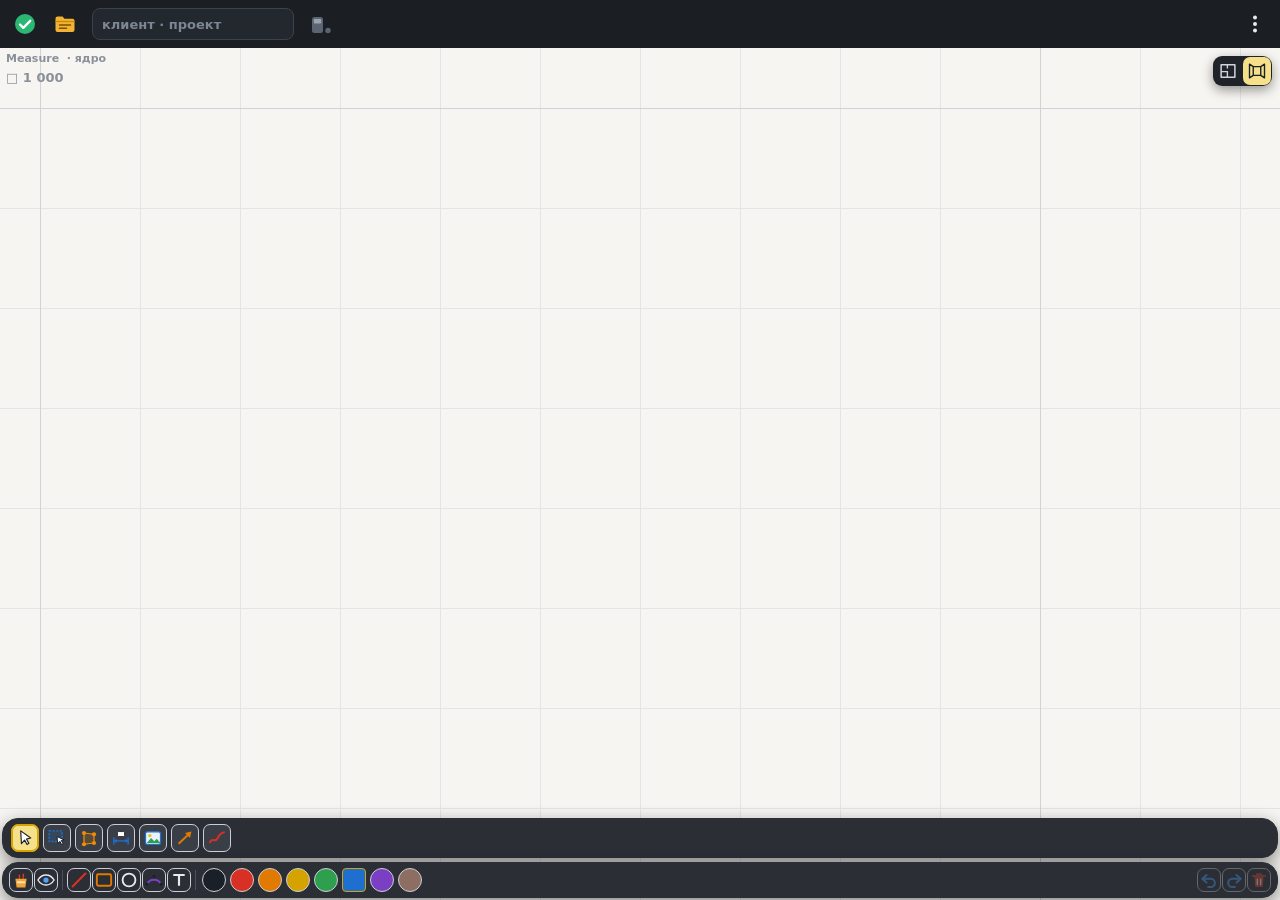
==== web/core/index.html @ 13187ffc "Measure 82.26 (AKX-2026-0015 Б6): холст — заметка, помещения скетчем (R примагничивания, имя/H касан" ====
<!doctype html>
<html lang="ru">
<head>
<meta charset="utf-8">
<meta name="viewport" content="width=device-width,initial-scale=1,maximum-scale=1,user-scalable=no,viewport-fit=cover">
<title>Measure — ядро холста (AKX-2026-0015)</title>
<link rel="stylesheet" href="core.css">
</head>
<body class="m-wall">
<!-- [BLOCK C-HTML] шапка #top; переключатель план ⇄ стены #mdT и ⤢; внизу две строки быстрого доступа (#ch, #zpSlots) — состав правится
     перетаскиванием: из футляра в строку — добавить, по строке — порядок, на 🗑 — убрать из строки (в футляре остаётся). Футляр #tb — 82.18. -->
<svg width="0" height="0" style="position:absolute" aria-hidden="true"><symbol id="h-check" viewBox="0 0 24 24"><circle cx="12" cy="12" r="10" fill="currentColor"></circle><path d="M7 12.5l3.3 3.3L17.2 8.8" fill="none" stroke="#fff" stroke-width="2.4" stroke-linecap="round" stroke-linejoin="round"></path></symbol><symbol id="h-menu" viewBox="0 0 24 24"><path d="M2.5 6.5a2 2 0 012-2h5l2 2.2h8a2 2 0 012 2V18a2 2 0 01-2 2h-15a2 2 0 01-2-2z" fill="#F2B233"></path><path d="M2.5 9.5h19" stroke="#C98A00" stroke-width="1.3"></path><path d="M6.5 13h11M6.5 16.3h7" stroke="#7A5200" stroke-width="1.6" stroke-linecap="round"></path></symbol><symbol id="h-undo" viewBox="0 0 24 24"><path d="M9 6L4 10.5 9 15" fill="none" stroke="#4DA3FF" stroke-width="2.4" stroke-linecap="round" stroke-linejoin="round"></path><path d="M4.5 10.5H14a5 5 0 010 10h-3" fill="none" stroke="#4DA3FF" stroke-width="2.4" stroke-linecap="round"></path></symbol><symbol id="h-redo" viewBox="0 0 24 24"><g transform="matrix(-1 0 0 1 24 0)"><path d="M9 6L4 10.5 9 15" fill="none" stroke="#4DA3FF" stroke-width="2.4" stroke-linecap="round" stroke-linejoin="round"></path><path d="M4.5 10.5H14a5 5 0 010 10h-3" fill="none" stroke="#4DA3FF" stroke-width="2.4" stroke-linecap="round"></path></g></symbol><symbol id="h-trash" viewBox="0 0 24 24"><path d="M4.5 7h15" stroke="#E0442B" stroke-width="2.2" stroke-linecap="round"></path><path d="M9.5 7V4.8h5V7" fill="none" stroke="#E0442B" stroke-width="2"></path><path d="M6.5 7.5l1 13h9l1-13z" fill="#E0442B"></path><path d="M10 11v6.5M14 11v6.5" stroke="#fff" stroke-width="1.6" stroke-linecap="round"></path></symbol><symbol id="h-laser-off" viewBox="0 0 24 24"><rect x="3" y="5" width="11" height="16" rx="2.5" fill="#5B6472"></rect><rect x="4.8" y="7" width="7.4" height="4.6" rx=".8" fill="#9AA3AD"></rect><circle cx="19" cy="18.5" r="3.4" fill="#5B6472" stroke="#1B1E23" stroke-width="1.4"></circle></symbol><symbol id="h-more" viewBox="0 0 24 24"><circle cx="12" cy="5.5" r="2" fill="#E8EBEF"></circle><circle cx="12" cy="12" r="2" fill="#E8EBEF"></circle><circle cx="12" cy="18.5" r="2" fill="#E8EBEF"></circle></symbol><symbol id="t-eye" viewBox="0 0 32 32"><path d="M3 16s5-8 13-8 13 8 13 8-5 8-13 8S3 16 3 16z" fill="none" stroke="#E8EBEF" stroke-width="2.2"></path><circle cx="16" cy="16" r="4.2" fill="#4DA3FF"></circle></symbol><symbol id="t-cup" viewBox="0 0 32 32"><path d="M12 15V6l3 1.5V15M18 15V5l3.5 1-1 9" fill="#E0442B" stroke="#1A2027" stroke-width=".8"></path><path d="M7 14h18l-2 14H9z" fill="#F2A33A"></path><rect x="9.5" y="18" width="13" height="3" rx="1" fill="#FFE2B3"></rect></symbol><symbol id="t-rooms" viewBox="0 0 32 32"><rect x="2.5" y="4.5" width="27" height="23" rx="2" fill="#fff"></rect><rect x="5" y="7" width="12" height="18" fill="#9CC8F5"></rect><rect x="19" y="7" width="8" height="10" fill="#9EDDB7"></rect><rect x="19" y="19" width="8" height="6" fill="#F4D58A"></rect><path d="M4 6h24v20H4zM17.8 6v8.5M17.8 18v8M18 18h9" fill="none" stroke="#5B6470" stroke-width="2.2"></path><circle cx="11" cy="16" r="3.6" fill="#1F6FD1" stroke="#fff" stroke-width="1.4"></circle><path d="M9.4 16l1.2 1.2 2.2-2.4" fill="none" stroke="#fff" stroke-width="1.4" stroke-linecap="round" stroke-linejoin="round"></path></symbol><symbol id="t-wallseg" viewBox="0 0 32 32"><path d="M1 10l6 -6h24l-6 6z" fill="#E39470" stroke="#fff" stroke-width="1.1" stroke-linejoin="round"></path><path d="M25 10l6 -6v20l-6 6z" fill="#94452A" stroke="#fff" stroke-width="1.1" stroke-linejoin="round"></path><rect x="1" y="10" width="24" height="20" fill="#C8643B" stroke="#fff" stroke-width="1.1"></rect><path d="M1 14.2h24 M1 18.4h24 M1 22.6h24 M1 26.8h24 M8.0 10.0V14.2 M15.0 10.0V14.2 M22.0 10.0V14.2 M4.5 14.2V18.4 M11.5 14.2V18.4 M18.5 14.2V18.4 M8.0 18.4V22.6 M15.0 18.4V22.6 M22.0 18.4V22.6 M4.5 22.6V26.8 M11.5 22.6V26.8 M18.5 22.6V26.8 M8.0 26.8V30.0 M15.0 26.8V30.0 M22.0 26.8V30.0" stroke="#F6E7D8" stroke-width="0.9"></path></symbol><symbol id="t-image" viewBox="0 0 32 32"><rect x="4" y="6" width="24" height="20" rx="3" fill="#E9F3FF" stroke="#1F6FD1" stroke-width="2"></rect><circle cx="11" cy="12" r="2.6" fill="#F2C200"></circle><path d="M6 24l7-8 5 5 4-4 6 7z" fill="#2E9E4F"></path></symbol><symbol id="t-export" viewBox="0 0 32 32"><path d="M7 3h12l6 6v20H7z" fill="#E8EBEF" stroke="#8B93A1" stroke-width="1.6" stroke-linejoin="round"></path><path d="M19 3v6h6" fill="none" stroke="#8B93A1" stroke-width="1.6" stroke-linejoin="round"></path><path d="M16 25V13" stroke="#2E9E4F" stroke-width="3" stroke-linecap="round"></path><path d="M10.5 18L16 12.5l5.5 5.5" fill="none" stroke="#2E9E4F" stroke-width="3" stroke-linecap="round" stroke-linejoin="round"></path></symbol><symbol id="t-import" viewBox="0 0 32 32"><path d="M7 3h12l6 6v20H7z" fill="#E8EBEF" stroke="#8B93A1" stroke-width="1.6" stroke-linejoin="round"></path><path d="M19 3v6h6" fill="none" stroke="#8B93A1" stroke-width="1.6" stroke-linejoin="round"></path><path d="M16 12v12" stroke="#1F6FD1" stroke-width="3" stroke-linecap="round"></path><path d="M10.5 19L16 24.5l5.5-5.5" fill="none" stroke="#1F6FD1" stroke-width="3" stroke-linecap="round" stroke-linejoin="round"></path></symbol><symbol id="t-note" viewBox="0 0 32 32"><path d="M5 4h22v17l-7 7H5z" fill="#F6E08A" stroke="#C99A00" stroke-width="1.6" stroke-linejoin="round"></path><path d="M20 28v-7h7" fill="#E8C24A" stroke="#C99A00" stroke-width="1.6" stroke-linejoin="round"></path><path d="M9 10h14M9 14.5h14M9 19h8" stroke="#1A2027" stroke-width="2" stroke-linecap="round"></path></symbol><symbol id="t-room" viewBox="0 0 32 32"><path d="M4 6h18v20H4z" fill="#E8EBEF" stroke="#1F9EA8" stroke-width="2.4" stroke-linejoin="round"></path><path d="M4 16h8v10M12 6v5" fill="none" stroke="#1F9EA8" stroke-width="2.2"></path><circle cx="24" cy="23" r="6.5" fill="#2E9E4F"></circle><path d="M24 19.5v7M20.5 23h7" stroke="#fff" stroke-width="2.4" stroke-linecap="round"></path></symbol></svg>
<div id="top">
  <button id="bDone" class="ok" title="Сохранить проект"><svg viewBox="0 0 24 24" aria-hidden="true"><use href="#h-check"/></svg></button>
  <button id="bSes" title="Проекты"><svg viewBox="0 0 24 24" aria-hidden="true"><use href="#h-menu"/></svg></button>
  <input id="labPrjT" placeholder="клиент · проект" autocomplete="off" title="Проект: имя">
  <button id="bBtH" title="Лазерная рулетка: подключить"><svg viewBox="0 0 24 24" aria-hidden="true"><use href="#h-laser-off"/></svg></button>
  <span class="sp"></span>
  <button id="bMore" title="Ещё"><svg viewBox="0 0 24 24" aria-hidden="true"><use href="#h-more"/></svg></button>
</div>
<div id="zMenu"><button id="bUpdChk">⟳ Проверить обновления</button><button id="bStripRs">Строки инструментов — по умолчанию</button></div>
<canvas id="cCv"></canvas>
<div id="mdT"><button data-md="plan" title="План: стены сверху"><svg viewBox="0 0 32 32"><path d="M5 6h22v20H5z" fill="none" stroke="currentColor" stroke-width="2.4" stroke-linejoin="round"/><path d="M5 17h10v9M15 6v6" fill="none" stroke="currentColor" stroke-width="2.2"/></svg></button><button data-md="wall" title="Стены в плоскости"><svg viewBox="0 0 32 32"><path d="M4 27l6-4V9L4 5zM10 9h12v14H10zM22 9l6-4v22l-6-4" fill="none" stroke="currentColor" stroke-width="2.2" stroke-linejoin="round"/></svg></button></div>
<div id="tb"><div class="hd"><button id="tbX" title="Закрыть">✕</button><b>Футляр</b><span class="mu" style="font-size:12px">касание — взять · тянуть в строку — добавить</span></div><div class="gg7"><h4>Правка</h4><div class="g"><div class="tl" data-k="sel" style="--c:#1f6fd1" title="выбор"><svg width="28" height="28" viewBox="0 0 28 28" aria-hidden="true"><path d="M8 4l14 10-6 1.5 3.5 6-2.6 1.5-3.5-6L9 22z" fill="#fff" stroke="#1a2027" stroke-width="1.6" stroke-linejoin="round"></path></svg><span>выбор</span></div><div class="tl" data-k="rsel" style="--c:#1f6fd1" title="рамка выделения"><svg width="28" height="28" viewBox="0 0 28 28" aria-hidden="true"><rect x="3" y="4" width="18" height="15" fill="#1f6fd1" fill-opacity=".14" stroke="#1f6fd1" stroke-width="2" stroke-dasharray="3 2"></rect><path d="M14 12l10 4.5-4 1 2.5 4.5-2 1.2-2.5-4.5-3 3z" fill="#fff" stroke="#1a2027" stroke-width="1.4" stroke-linejoin="round"></path></svg><span>рамка выделения</span></div><div class="tl" data-k="pts" style="--c:#F28C00" title="4 угла — точки стен: вкл / выкл"><svg width="28" height="28" viewBox="0 0 28 28" aria-hidden="true"><g transform="scale(.875)"><path d="M8 8l16 2v14l-16 2z" fill="rgba(242,140,0,.16)" stroke="#F28C00" stroke-width="2" stroke-linejoin="round"></path><circle cx="8" cy="8" r="3.3" fill="#F28C00"></circle><circle cx="24" cy="10" r="3.3" fill="#F28C00"></circle><circle cx="24" cy="24" r="3.3" fill="#F28C00"></circle><circle cx="8" cy="26" r="3.3" fill="#F28C00"></circle></g></svg><span>4 угла — точки стен: вкл / выкл</span></div></div><h4>Рисование и пометки</h4><div class="g"><div class="tl" data-k="pen" style="--c:#d93025" title="перо"><svg width="28" height="28" viewBox="0 0 28 28" aria-hidden="true"><path d="M4 20c4-8 7 2 11-6s5-6 9-8" fill="none" stroke="#d93025" stroke-width="2.6" stroke-linecap="round"></path></svg><span>перо</span></div><div class="tl" data-k="ln" style="--c:#d93025" title="линия"><svg width="28" height="28" viewBox="0 0 28 28" aria-hidden="true"><path d="M5 23L23 5" stroke="#d93025" stroke-width="3" stroke-linecap="round"></path></svg><span>линия</span></div><div class="tl" data-k="arr" style="--c:#e07a00" title="стрелка"><svg width="28" height="28" viewBox="0 0 28 28" aria-hidden="true"><path d="M5 22L21 7" stroke="#e07a00" stroke-width="2.6"></path><path d="M23 5l-9 2 7 7z" fill="#e07a00"></path></svg><span>стрелка</span></div><div class="tl" data-k="pl" style="--c:#1a2027" title="ломаная"><svg class="lt" width="28" height="28" viewBox="0 0 28 28" aria-hidden="true"><path d="M4 22l6-12 7 8 7-13" fill="none" stroke="#e8eaed" stroke-width="2.4" stroke-linejoin="round"></path></svg><span>ломаная</span></div><div class="tl" data-k="dim" style="--c:#1f6fd1" title="размер"><svg width="28" height="28" viewBox="0 0 28 28" aria-hidden="true"><path d="M4 18h20M4 13v10M24 13v10" stroke="#1f6fd1" stroke-width="2"></path><path d="M4 18l4-3v6zM24 18l-4-3v6z" fill="#1f6fd1"></path><rect x="9" y="5" width="10" height="7" rx="1.5" fill="#fff" stroke="#1a2027" stroke-width="1.2"></rect></svg><span>размер</span></div><div class="tl" data-k="rect" style="--c:#e07a00" title="прямоугольник"><svg width="28" height="28" viewBox="0 0 28 28" aria-hidden="true"><rect x="4" y="6" width="20" height="16" rx="2" fill="none" stroke="#e07a00" stroke-width="2.6"></rect></svg><span>прямоугольник</span></div><div class="tl" data-k="circ" style="--c:#1a2027" title="круг"><svg class="lt" width="28" height="28" viewBox="0 0 28 28" aria-hidden="true"><circle cx="14" cy="14" r="9" fill="none" stroke="#e8eaed" stroke-width="2.6"></circle></svg><span>круг</span></div><div class="tl" data-k="arc" style="--c:#7b3fc4" title="дуга"><svg width="28" height="28" viewBox="0 0 28 28" aria-hidden="true"><path d="M4 20a11 11 0 0 1 20 0" fill="none" stroke="#7b3fc4" stroke-width="2.6"></path><circle cx="4" cy="20" r="2" fill="#1a2027"></circle><circle cx="14" cy="9" r="2" fill="#1a2027"></circle><circle cx="24" cy="20" r="2" fill="#1a2027"></circle></svg><span>дуга</span></div><div class="tl" data-k="er" style="--c:#6b7785" title="ластик"><svg width="28" height="28" viewBox="0 0 28 28" aria-hidden="true"><path d="M5 18l9-10 9 8-7 7H9z" fill="#fff" stroke="#1a2027" stroke-width="1.6"></path><path d="M9 14l7 7" stroke="#6b7785" stroke-width="3"></path></svg><span>ластик</span></div><div class="tl" data-k="txt" style="--c:#1a2027" title="текст"><svg class="lt" width="28" height="28" viewBox="0 0 28 28" aria-hidden="true"><path d="M6 7h16M14 7v15" stroke="#e8eaed" stroke-width="3"></path></svg><span>текст</span></div><div class="tl" data-k="pin" style="--c:#e07a00" title="пин №"><svg width="28" height="28" viewBox="0 0 28 28" aria-hidden="true"><circle cx="14" cy="13" r="8" fill="#e07a00"></circle><text x="14" y="17" font-size="11" text-anchor="middle" fill="#fff" font-weight="700">1</text></svg><span>пин №</span></div><div class="tl" data-k="vyn" style="--c:#c2410c" title="выноска"><svg width="28" height="28" viewBox="0 0 28 28" aria-hidden="true"><path d="M5 22L13 12" stroke="#1a2027" stroke-width="1.8"></path><circle cx="5" cy="22" r="2.6" fill="#c2410c"></circle><rect x="11" y="4" width="14" height="9" rx="2" fill="#fff" stroke="#c2410c" stroke-width="2"></rect><path d="M14 8.5h8" stroke="#c2410c" stroke-width="1.5"></path></svg><span>выноска</span></div><div class="tl" data-k="rf" style="--c:#2e9e4f" title="фото-справка"><svg width="28" height="28" viewBox="0 0 32 32" aria-hidden="true"><rect x="4" y="6" width="24" height="20" rx="3" fill="#E9F3FF" stroke="#1F6FD1" stroke-width="2"></rect><circle cx="11" cy="12" r="2.6" fill="#F2C200"></circle><path d="M6 24l7-8 5 5 4-4 6 7z" fill="#2E9E4F"></path></svg><span>фото-справка</span></div></div><h4>Коммуникации</h4><div class="g"><div class="tl" data-k="roz" style="--c:#f0a020" title="розетка"><svg width="28" height="28" viewBox="0 0 28 28" aria-hidden="true"><rect x="4" y="4" width="20" height="20" rx="5" fill="#fff" stroke="#f0a020" stroke-width="2.6"></rect><circle cx="10.5" cy="14" r="2.2" fill="#1a2027"></circle><circle cx="17.5" cy="14" r="2.2" fill="#1a2027"></circle></svg><span>розетка</span></div><div class="tl" data-k="vyk" style="--c:#7b3fc4" title="выключатель"><svg width="28" height="28" viewBox="0 0 28 28" aria-hidden="true"><rect x="4" y="4" width="20" height="20" rx="5" fill="#fff" stroke="#7b3fc4" stroke-width="2.6"></rect><rect x="10" y="8" width="8" height="12" rx="2" fill="#7b3fc4"></rect><path d="M10 14h8" stroke="#fff" stroke-width="1.5"></path></svg><span>выключатель</span></div><div class="tl" data-k="svet" style="--c:#d4a300" title="вывод света"><svg width="28" height="28" viewBox="0 0 28 28" aria-hidden="true"><circle cx="14" cy="12" r="6.5" fill="#d4a300"></circle><rect x="11" y="18" width="6" height="5" rx="1" fill="#1a2027"></rect><path d="M14 2v2M4 12h2M22 12h2M7 5l1.4 1.4M21 5l-1.4 1.4" stroke="#d4a300" stroke-width="2"></path></svg><span>вывод света</span></div><div class="tl" data-k="slab" style="--c:#3d7be0" title="ТВ / интернет"><svg width="28" height="28" viewBox="0 0 28 28" aria-hidden="true"><g transform="scale(.875)"><text x="16" y="22.5" text-anchor="middle" font-family="system-ui,sans-serif" font-size="15" font-weight="800" fill="#4DD0E1">TV</text></g></svg><span>ТВ / интернет</span></div><div class="tl" data-k="hvs" style="--c:#3d9bff" title="ХВС"><svg width="28" height="28" viewBox="0 0 28 28" aria-hidden="true"><path d="M14 3c4 6 7 9.5 7 13.5a7 7 0 0 1-14 0C7 12.5 10 9 14 3z" fill="#3d9bff"></path><path d="M11 17a3 3 0 0 0 3 3" stroke="#fff" stroke-width="1.6" fill="none"></path></svg><span>ХВС</span></div><div class="tl" data-k="gvs" style="--c:#ff5c5c" title="ГВС"><svg width="28" height="28" viewBox="0 0 28 28" aria-hidden="true"><path d="M14 3c4 6 7 9.5 7 13.5a7 7 0 0 1-14 0C7 12.5 10 9 14 3z" fill="#ff5c5c"></path><path d="M11 17a3 3 0 0 0 3 3" stroke="#fff" stroke-width="1.6" fill="none"></path></svg><span>ГВС</span></div><div class="tl" data-k="kan" style="--c:#8d6e63" title="канализация"><svg width="28" height="28" viewBox="0 0 28 28" aria-hidden="true"><circle cx="14" cy="14" r="10" fill="#fff" stroke="#8d6e63" stroke-width="4"></circle><circle cx="14" cy="14" r="4" fill="#8d6e63"></circle></svg><span>канализация</span></div><div class="tl" data-k="gaz" style="--c:#c98a00" title="газ"><svg width="28" height="28" viewBox="0 0 28 28" aria-hidden="true"><path d="M14 3c1 5 6 7 6 13a6 6 0 0 1-12 0c0-3 2-5 3-7 0 3 1 4 2 4 0-4-1-6 1-10z" fill="#c98a00"></path></svg><span>газ</span></div><div class="tl" data-k="vent" style="--c:#1fa98f" title="вентиляция"><svg width="28" height="28" viewBox="0 0 28 28" aria-hidden="true"><circle cx="14" cy="14" r="11" fill="#fff" stroke="#1fa98f" stroke-width="2.4"></circle><path d="M14 14l0-7a4 4 0 0 1 4 4zM14 14l6 3.5a4 4 0 0 1-5.5 1.5zM14 14l-6 3.5a4 4 0 0 1 1.5-5.5z" fill="#1fa98f"></path></svg><span>вентиляция</span></div><div class="tl" data-k="wire" style="--c:#7b3fc4" title="Провод"><svg width="28" height="28" viewBox="0 0 28 28" aria-hidden="true"><circle cx="14" cy="14" r="9" fill="#7b3fc4"></circle></svg><span>Провод</span></div><div class="tl" data-k="znd" style="--c:#d93025" title="не сверлить"><svg width="28" height="28" viewBox="0 0 28 28" aria-hidden="true"><circle cx="14" cy="14" r="9" fill="#d93025"></circle></svg><span>не сверлить</span></div><div class="tl" data-k="wrt" style="--c:#e07a00" title="трасса"><svg width="28" height="28" viewBox="0 0 28 28" aria-hidden="true"><g transform="scale(.875)"><path d="M3 11h26" stroke="#E0442B" stroke-width="3" stroke-linecap="round"></path><path d="M3 21h26" stroke="#4DA3FF" stroke-width="3" stroke-linecap="round"></path><path d="M16 4v24" stroke="#000" stroke-width="3" stroke-linecap="round"></path></g></svg><span>трасса</span></div><div class="tl" data-k="zon" style="--c:#b44cc0" title="зона"><svg width="28" height="28" viewBox="0 0 28 28" aria-hidden="true"><rect x="4" y="5" width="20" height="18" rx="2" fill="#b44cc0" fill-opacity=".22" stroke="#b44cc0" stroke-width="2" stroke-dasharray="4 2"></rect></svg><span>зона</span></div><div class="tl" data-k="shield" style="--c:#7b3fc4" title="Электрощит"><svg width="28" height="28" viewBox="0 0 28 28"><rect x="5" y="4" width="18" height="20" rx="2" fill="none" stroke="#7b3fc4" stroke-width="2"></rect><path d="m15 8-5 7h4l-1 5 5-7h-4z" fill="#7b3fc4"></path></svg><span>Электрощит</span></div></div><h4>Проёмы и элементы</h4><div class="g"><div class="tl" data-k="win" style="--c:#2e9e4f" title="окно"><svg width="28" height="28" viewBox="0 0 28 28" aria-hidden="true"><rect x="4" y="4" width="20" height="20" fill="#e3f0ff" stroke="#2e9e4f" stroke-width="2.6"></rect><path d="M14 4v20M4 14h20" stroke="#2e9e4f" stroke-width="2"></path></svg><span>окно</span></div><div class="tl" data-k="door" style="--c:#1f8a78" title="дверь"><svg width="28" height="28" viewBox="0 0 28 28" aria-hidden="true"><rect x="6" y="3" width="16" height="22" fill="#fff" stroke="#1f8a78" stroke-width="2.6"></rect><circle cx="18" cy="15" r="1.8" fill="#1a2027"></circle></svg><span>дверь</span></div><div class="tl" data-k="nis" style="--c:#5b5bd0" title="ниша"><svg width="28" height="28" viewBox="0 0 28 28" aria-hidden="true"><g transform="scale(.875)"><rect x="3" y="3" width="26" height="26" rx="1.5" fill="#EDE9E1" stroke="#1A2027" stroke-width="1.2"></rect><rect x="8" y="9" width="16" height="13" fill="#8E8A82" stroke="#1A2027" stroke-width="1.2"></rect><path d="M8 9l3 3h10l3-3M11 12v10M21 12v10" fill="none" stroke="#1A2027" stroke-width="1"></path><path d="M11 12h10v10H11z" fill="#6E6A63"></path><path d="M8 22h16" stroke="#1A2027" stroke-width="1.2"></path></g></svg><span>ниша</span></div><div class="tl" data-k="kol" style="--c:#b8602e" title="колонна"><svg width="28" height="28" viewBox="0 0 28 28" aria-hidden="true"><g transform="scale(.875)"><path d="M2 4h28M2 28h28" stroke="#8B93A1" stroke-width="1.6"></path><path d="M21 4l4 3v21h-4z" fill="#A9A49A" stroke="#1A2027" stroke-width="1.1" stroke-linejoin="round"></path><rect x="11" y="4" width="10" height="24" fill="#EDE9E1" stroke="#1A2027" stroke-width="1.2"></rect></g></svg><span>колонна</span></div><div class="tl" data-k="rig" style="--c:#a07a10" title="ригель"><svg width="28" height="28" viewBox="0 0 28 28" aria-hidden="true"><g transform="scale(.875)"><path d="M2 5h28M2 28h28" stroke="#8B93A1" stroke-width="1.6"></path><path d="M3 14h26l-3 3H6z" fill="#A9A49A" stroke="#1A2027" stroke-width="1.1" stroke-linejoin="round"></path><rect x="3" y="5" width="26" height="9" fill="#EDE9E1" stroke="#1A2027" stroke-width="1.2"></rect></g></svg><span>ригель</span></div><div class="tl" data-k="kor" style="--c:#6b7785" title="короб"><svg width="28" height="28" viewBox="0 0 28 28" aria-hidden="true"><g transform="scale(.875)"><path d="M6 3v25M2 28h28" stroke="#8B93A1" stroke-width="1.6"></path><path d="M6 13l4-3h10l-4 3z" fill="#F6F3EE" stroke="#1A2027" stroke-width="1.1" stroke-linejoin="round"></path><path d="M16 13l4-3v15l-4 3z" fill="#A9A49A" stroke="#1A2027" stroke-width="1.1" stroke-linejoin="round"></path><rect x="6" y="13" width="10" height="15" fill="#EDE9E1" stroke="#1A2027" stroke-width="1.2"></rect></g></svg><span>короб</span></div></div><h4>Зоны и геометрия</h4><div class="g"><div class="tl" data-k="znt" style="--c:#1f6fd1" title="техника"><svg width="28" height="28" viewBox="0 0 28 28" aria-hidden="true"><g transform="scale(.875)"><rect x="3" y="3" width="26" height="26" rx="3" fill="none" stroke="#4DA3FF" stroke-width="1.8" stroke-dasharray="3.5 2.5"></rect><rect x="8.5" y="7.5" width="15" height="17" rx="1.6" fill="#E3EEFB" stroke="#1F6FD1" stroke-width="1.8"></rect><path d="M8.5 12h15" stroke="#1F6FD1" stroke-width="1.5"></path><circle cx="12" cy="9.8" r="1.1" fill="#1F6FD1"></circle><circle cx="16" cy="9.8" r="1.1" fill="#1F6FD1"></circle><circle cx="20" cy="9.8" r="1.1" fill="#1F6FD1"></circle><rect x="11" y="15" width="10" height="6.5" rx="1" fill="#fff" stroke="#1F6FD1" stroke-width="1.3"></rect><path d="M12.5 14h7" stroke="#1F6FD1" stroke-width="1.5" stroke-linecap="round"></path></g></svg><span>техника</span></div><div class="tl" data-k="znf" style="--c:#2bb673" title="фартук"><svg width="28" height="28" viewBox="0 0 28 28" aria-hidden="true"><circle cx="14" cy="14" r="9" fill="#2bb673"></circle></svg><span>фартук</span></div><div class="tl" data-k="poly" style="--c:#6b7785" title="фасон: короб / ниша"><svg width="28" height="28" viewBox="0 0 28 28" aria-hidden="true"><path d="M5 22V9l7-5h11v18z" fill="#6b7785" fill-opacity=".2" stroke="#6b7785" stroke-width="2.2"></path></svg><span>фасон: короб / ниша</span></div></div><h4>План</h4><div class="g" data-lab-g="План"><div class="tl" data-k="ct" style="--c:#7a3cc8" title="контур: касания по углам"><b class="gl">⌗</b><span>контур</span></div><div class="tl" data-k="st" style="--c:#7a3cc8" title="штрих: провести — стена плана"><b class="gl">✎</b><span>штрих</span></div><div class="tl" data-k="op" style="--c:#7a3cc8" title="проём"><b class="gl">⊓</b><span>проём</span></div></div><h4>Холст</h4><div class="g" data-lab-g="Холст"><div class="tl" data-k="cam" style="--c:#1F6FD1" title="Фото камерой на холст"><svg width="28" height="28" viewBox="0 0 28 28" aria-hidden="true"><g transform="translate(-.4 -1) scale(1.2)"><path d="M3 9.5a2 2 0 0 1 2-2h3l1.6-2.5h5.8L17 7.5h2a2 2 0 0 1 2 2V18a2 2 0 0 1-2 2H5a2 2 0 0 1-2-2z" fill="#1F6FD1" stroke="#0E4A94" stroke-width=".8"></path><circle cx="12" cy="13.5" r="4.3" fill="#E3EEFB" stroke="#1A2027" stroke-width="1"></circle><circle cx="12" cy="13.5" r="2.2" fill="#1A2027"></circle><circle cx="18" cy="10" r="1.1" fill="#F2C200"></circle></g></svg><span>Фото камерой на холст</span></div><div class="tl" data-k="gal" style="--c:#2E9E4F" title="Фото из галереи на холст"><svg viewBox="0 0 32 32" aria-hidden="true"><use href="#t-image"></use></svg><span>Фото из галереи на холст</span></div><div class="tl" data-k="note" style="--c:#F2C200" title="Заметка на холсте"><svg viewBox="0 0 32 32" aria-hidden="true"><use href="#t-note"></use></svg><span>Заметка на холсте</span></div><div class="tl" data-k="room" style="--c:#1F9EA8" title="Новое помещение"><svg viewBox="0 0 32 32" aria-hidden="true"><use href="#t-room"></use></svg><span>Новое помещение</span></div><div class="tl" data-k="plan" style="--c:#1F9EA8" title="План помещений"><svg viewBox="0 0 32 32" aria-hidden="true"><use href="#t-rooms"></use></svg><span>План помещений</span></div><div class="tl" data-k="exp" style="--c:#2E9E4F" title="Перенос холста: сохранить"><svg viewBox="0 0 32 32" aria-hidden="true"><use href="#t-export"></use></svg><span>Перенос холста: сохранить</span></div><div class="tl" data-k="imp" style="--c:#1F6FD1" title="Перенос холста: загрузить"><svg viewBox="0 0 32 32" aria-hidden="true"><use href="#t-import"></use></svg><span>Перенос холста: загрузить</span></div></div></div><h4 id="tbCh">цвета · тянуть — порядок</h4><div class="cols" id="tbCols"><button data-tc="#1a2027" class="" style="background:#1a2027" title="#1a2027"></button><button data-tc="#d93025" class="" style="background:#d93025" title="#d93025"></button><button data-tc="#e07a00" class="" style="background:#e07a00" title="#e07a00"></button><button data-tc="#d4a300" class="" style="background:#d4a300" title="#d4a300"></button><button data-tc="#2e9e4f" class="" style="background:#2e9e4f" title="#2e9e4f"></button><button data-tc="#1f6fd1" class="on" style="background:#1f6fd1" title="#1f6fd1"></button><button data-tc="#7b3fc4" class="" style="background:#7b3fc4" title="#7b3fc4"></button><button data-tc="#8d6e63" class="" style="background:#8d6e63" title="#8d6e63"></button><label class="addc" title="Добавить цвет">+<input type="color" id="tbAddC" style=""></label></div><div class="lwr"><span>толщина</span><input type="range" id="tbLw" min="0.5" max="12" step="0.5" value="3" aria-label="Толщина линии" style=""><b id="tbLwV">3</b></div></div>
<div id="zf">
  <div id="zb"><div id="ch"></div></div>
  <div id="zpb">
    <button id="zpF" title="Футляр: все инструменты, цвета"><svg viewBox="0 0 32 32" aria-hidden="true"><use href="#t-cup"/></svg></button>
    <button id="zpE" title="Фото: видно / скрыто"><svg viewBox="0 0 32 32" aria-hidden="true"><use href="#t-eye"/></svg></button>
    <span class="sep"></span>
    <span id="zpSlots"></span>
    <span id="zpAct"></span>
    <span class="sep"></span>
    <span class="zcols"><button class="cl" data-zc="#1a2027" style="background:#1a2027" title="Цвет #1a2027"></button><button class="cl" data-zc="#d93025" style="background:#d93025" title="Цвет #d93025"></button><button class="cl" data-zc="#e07a00" style="background:#e07a00" title="Цвет #e07a00"></button><button class="cl" data-zc="#d4a300" style="background:#d4a300" title="Цвет #d4a300"></button><button class="cl" data-zc="#2e9e4f" style="background:#2e9e4f" title="Цвет #2e9e4f"></button><button class="cl on" data-zc="#1f6fd1" style="background:#1f6fd1" title="Цвет #1f6fd1"></button><button class="cl" data-zc="#7b3fc4" style="background:#7b3fc4" title="Цвет #7b3fc4"></button><button class="cl" data-zc="#8d6e63" style="background:#8d6e63" title="Цвет #8d6e63"></button></span>
    <div id="zur"><button id="bUnd" title="Отменить"><svg viewBox="0 0 24 24" aria-hidden="true"><use href="#h-undo"/></svg></button><button id="bRed" title="Повторить"><svg viewBox="0 0 24 24" aria-hidden="true"><use href="#h-redo"/></svg></button><button id="bDelS" title="Удалить выделенное · сюда тянуть инструмент — убрать из строки"><svg viewBox="0 0 24 24" aria-hidden="true"><use href="#h-trash"/></svg></button></div>
  </div>
</div>
<div id="dgGhost"></div>
<div id="labCrop"><button id="labCrX">✕</button><button id="labCrRs">Сброс</button><button id="labCrOk">✓ Подрезать</button></div>
<div id="fws"><button data-rf="c"><span>📷</span>камера</button><button data-rf="g"><span>🖼</span>галерея</button></div>
<input id="cFile" type="file" accept="image/*" multiple hidden>
<input id="cCam" type="file" accept="image/*" capture="environment" hidden>
<div id="cKb">
<button data-kk="1">1</button><button data-kk="2">2</button><button data-kk="3">3</button><button data-kk="bs">⌫</button>
<button data-kk="4">4</button><button data-kk="5">5</button><button data-kk="6">6</button><button data-kk="ok" class="ok">Готово</button>
<button data-kk="7">7</button><button data-kk="8">8</button><button data-kk="9">9</button>
<button data-kk=",">,</button><button data-kk="0">0</button><button data-kk="pm">±</button>
</div>
<div id="cTx"><input id="cTxI" autocomplete="off" enterkeyhint="done"><button id="cTxOk">Готово</button></div>
<div id="cUpd"><span></span><button></button></div>
<div id="cToast"></div>
<script src="lab-version.js"></script>
<script src="core.js"></script>
</body>
</html>
---- web/core/core.css ----
/* [BLOCK C-CSS] ядро холста — значения штатной компоновки 82.18 / v81 (сняты с experimental.html, 412×797) */
html,body{margin:0;height:100%;overflow:hidden;background:#eef0f2;font:14px/1.3 system-ui,-apple-system,"Segoe UI",Roboto,sans-serif;-webkit-user-select:none;user-select:none;touch-action:none;overscroll-behavior:none;color:#e8ebef}
button{font-family:inherit;cursor:pointer}
/* шапка #top */
#top{position:fixed;left:0;right:0;top:0;height:48px;display:flex;align-items:center;gap:2px;padding:0 6px;background:#1b1e23;z-index:5;box-sizing:border-box}
#top button{position:relative;display:flex;align-items:center;justify-content:center;width:38px;height:38px;padding:0;background:transparent;border:1px solid transparent;border-radius:9px;color:#e8ebef}
#top button svg{width:24px;height:24px;display:block}
#top #bDone{color:#2bb673}
#labPrjT{height:32px;box-sizing:border-box;min-width:60px;max-width:220px;margin:0 6px;padding:0 9px;background:#23272e;border:1px solid #3a4150;border-radius:8px;color:#e8ebef;font:600 13px/30px system-ui}
#labPrjT::placeholder{color:#7d8794}
#top .sp{flex:1}
#zMenu{position:fixed;right:6px;top:46px;display:none;flex-direction:column;background:#2b2f35;border:1px solid #3a4150;border-radius:10px;padding:4px;z-index:9;box-shadow:0 6px 18px rgba(0,0,0,.45)}
#zMenu.on{display:flex}
#zMenu button{background:none;border:0;color:#e8ebef;font:14px system-ui;text-align:left;padding:10px 12px;border-radius:7px}
/* холст */
#cCv{position:fixed;left:0;top:48px;width:100%;height:calc(100% - 48px);display:block;touch-action:none}
#bFit{position:fixed;right:8px;top:100px;width:38px;height:38px;display:grid;place-items:center;padding:1px 6px;background:#2b2f35;border:1px solid #3a4150;border-radius:10px;color:#e8ebef;font:18px Arial;box-shadow:0 2px 8px rgba(26,32,39,.15);z-index:4}
/* переключатель вида #mdT (82.18) */
#mdT{position:fixed;right:8px;top:56px;z-index:6;display:flex;gap:1px;background:rgba(22,25,30,.95);border-radius:9px;padding:1px;box-shadow:0 4px 12px rgba(0,0,0,.4)}
#mdT button{width:28px;height:28px;border-radius:7px;border:none;background:none;color:#CFD4DC;display:grid;place-items:center;padding:0}
#mdT button svg{width:20px;height:20px}
#mdT button.on{background:#F6E08A;color:#1A2027}
#bFit{top:96px}
/* две постоянные строки внизу */
#zf{position:fixed;left:2px;right:2px;bottom:2px;display:flex;flex-direction:column;gap:4px;z-index:5}
#zb{display:flex;gap:4px;align-items:center}
#ch,#zpb{display:flex;align-items:center;background:#2b2f35;border:1px solid #2a2f37;border-radius:16px;box-shadow:0 6px 18px rgba(0,0,0,.45);box-sizing:border-box}
#ch{flex:1;height:40px;padding:5px 8px;gap:4px;overflow-x:auto}
#zpb{height:36px;padding:5px 6px;gap:1px}
#ch .pb{flex:none;position:relative;display:flex;align-items:center;justify-content:center;width:28px;height:28px;padding:0;background:#3a3f47;border:1px solid #c9ced6;border-radius:7px;color:#e8ebef}
#ch .pb svg{width:20px;height:20px;display:block}
#ch .pb b{font:700 17px/1 system-ui;color:#e8ebef}
#ch .pb.on{background:#f6e08a;border-color:#d4a300;box-shadow:inset 0 0 0 1px #d4a300;z-index:1}
#ch .pb.on b{color:#1a2027}
#zpb button{flex:none;display:grid;place-items:center;width:24px;height:24px;padding:0;background:transparent;border:1px solid #c9ced6;border-radius:7px;color:#e8ebef;font:16px system-ui}
#zpb button svg{width:20px;height:20px;display:block}
#zpb button.on{background:#f6e08a;border-color:#d4a300;color:#1a2027}
#zpb .sep{flex:none;width:1px;height:20px;background:#4a515a;margin:0 3px}
#zpAct{display:contents}
#zpb .zcols{display:flex;gap:4px;overflow-x:auto;flex:1;min-width:0;padding:0 2px}
#zpb .cl{width:24px;height:24px;border-radius:50%;border:1px solid #c9ced6}
#zpb .cl.on{border-radius:4px}
#zur{flex:none;display:flex;gap:1px;padding-left:2px;background:#2b2f35}
#zur button.dis{opacity:.35}
/* камера / галерея — штатная плашка v79 #fws */
#fws{position:fixed;left:50%;transform:translateX(-50%);bottom:96px;z-index:20;display:none;gap:8px;background:#fff;border-radius:12px;padding:6px 8px;box-shadow:0 4px 16px rgba(0,0,0,.25)}
#fws.on{display:flex}
#fws button{display:flex;flex-direction:column;align-items:center;gap:2px;min-width:84px;padding:6px 10px;background:#f1f3f5;border:1px solid #c9ced6;border-radius:9px;color:#1a2027;font:600 13px system-ui}
#fws button span{font-size:24px}
/* подрезка — штатная плашка 82.18 (lab-board crBar) */
#labCrop{position:fixed;left:50%;transform:translateX(-50%);bottom:150px;z-index:60;display:none;gap:8px;background:#fff;border-radius:12px;padding:6px 8px;box-shadow:0 4px 16px rgba(0,0,0,.25);font:600 15px system-ui}
#labCrop.on{display:flex}
#labCrop button{white-space:nowrap;min-width:44px;min-height:40px;font:600 15px system-ui;background:#f1f3f5;color:#1a2027;border:1px solid #c9ced6;border-radius:8px;padding:0 10px}
#labCrop #labCrOk{background:#1f6fd1;color:#fff;border:0;padding:0 14px}
/* клавиатура размеров — v81 #zkb */
#cKb{position:fixed;left:0;right:0;bottom:0;height:196px;background:#2B2F35;z-index:12;padding:6px 6px 8px;display:none;grid-template-columns:repeat(4,1fr);grid-template-rows:repeat(4,1fr);gap:5px;border-top:1px solid #3A4150;box-sizing:border-box}
body.kb #cKb{display:grid}
#cKb button{background:#3A3F47;border:none;border-radius:7px;color:#E8EBEF;font-size:19px;font-weight:500;padding:0;touch-action:manipulation}
#cKb button:active{background:#4A515A}
#cKb .ok{background:#C99A1E;color:#1A2027;font-size:15px;font-weight:700;grid-row:span 2}
/* обновление и тост */
#cUpd{position:fixed;left:8px;right:8px;top:56px;display:none;align-items:center;gap:8px;background:#1b1e23f0;color:#fff;padding:8px 10px;border-radius:10px;font:600 14px system-ui;z-index:9}
#cUpd.on{display:flex}#cUpd span{flex:1}#cUpd button{background:#1f6fd1;color:#fff;border:0;border-radius:8px;height:38px;padding:0 12px;font:600 14px system-ui}#cUpd button:empty{display:none}
#cToast{position:fixed;left:50%;top:58px;transform:translateX(-50%);background:#1b1e23e8;color:#fff;padding:8px 14px;border-radius:10px;font:600 14px system-ui;opacity:0;transition:opacity .2s;pointer-events:none;z-index:9;max-width:90%;text-align:center}
#cToast.on{opacity:1}
/* [BLOCK C-CSS-TB] футляр 82.18 (#tb) */
#tb{position:fixed;left:8px;right:8px;bottom:92px;max-height:calc(100vh - 190px);overflow:auto;display:none;padding:10px 12px;background:#1B1E23;border:1px solid #2A2F37;border-radius:14px;box-shadow:0 10px 26px rgba(0,0,0,.5);z-index:8;box-sizing:border-box;touch-action:none}
#tb.on{display:block}
#tb .hd{display:flex;align-items:center;gap:8px;margin-bottom:8px}
#tb .hd b{color:#E8EBEF;font-size:15px}
#tb .hd .mu{flex:1;color:#8B93A1;font-size:11px!important}
#tb .hd button{order:2;height:30px;min-width:30px;background:transparent;border:none;color:#8B93A1;font-size:17px}
#tb h4{display:none}
#tb h4#tbCh{display:block;margin:10px 2px 4px;font-size:12px;color:#9aa3ad}
#tb .gg7{display:flex;flex-direction:column;gap:8px}
#tb .g{display:grid;grid-template-columns:repeat(8,minmax(0,36px));gap:5px;justify-content:space-between}
#tb .g[data-lab-g]{justify-content:start;gap:6px}
#tb .tl{position:relative;width:36px;height:36px;box-sizing:border-box;border-radius:8px;padding:0;background:#2B2F35;border:1.5px solid #3A4150;display:flex;align-items:center;justify-content:center;cursor:pointer}
#tb .tl.on{border:2px solid var(--c)}
#tb .tl svg{width:22px;height:22px}
#tb .tl>span{display:none}
#tb .tl b.gl{font:700 18px/1 system-ui;color:#e8ebef}
#tb .cols{display:flex;gap:8px;flex-wrap:wrap;padding:4px 2px}
#tb .cols button{width:34px;height:34px;border-radius:50%;border:2px solid #fff;padding:0}
#tb .cols button.on{box-shadow:0 0 0 3px #4ea1ff}
#tb .addc{width:30px;height:30px;border-radius:50%;border:1.5px dashed #8B93A1;color:#8B93A1;display:grid;place-items:center;font-size:17px;position:relative}
#tb .addc input{position:absolute;inset:0;opacity:0}
#tb .lwr{display:flex;align-items:center;gap:10px;margin:4px 2px 0;min-height:26px}
#tb .lwr span{font-size:12px;color:#9aa3ad}
#tb .lwr input{flex:1;accent-color:#4DA3FF}
#tb .lwr b{width:30px;text-align:right;color:#F6E08A;font-size:13px}
/* строки быстрого доступа и перетаскивание */
#ch .pb b.gl{font:700 17px/1 system-ui;color:#e8ebef}
#ch .pb.on b.gl{color:#1a2027}
#zpSlots{display:contents}
#zpSlots button b.gl{font:700 15px/1 system-ui;color:#e8ebef}
#zpSlots button.on{background:#f6e08a;border-color:#d4a300}
#ch [data-q],#zpSlots [data-q],#tb .tl{touch-action:none}
#dgGhost{position:fixed;left:0;top:0;width:40px;height:40px;margin:-20px 0 0 -20px;display:none;place-items:center;background:#3a3f47;border:2px solid #f6e08a;border-radius:9px;z-index:30;pointer-events:none;box-shadow:0 8px 18px rgba(0,0,0,.5)}
#dgGhost.on{display:grid}
#dgGhost svg{width:24px;height:24px}
#dgGhost b.gl{font:700 18px/1 system-ui;color:#e8ebef}
.dg-src{opacity:.35}
.dg-ins{box-shadow:-3px 0 0 0 #f6e08a!important}
.dg-ins-end{box-shadow:inset -3px 0 0 0 #f6e08a!important}
#bDelS.dg-del{background:#e0442b!important;border-color:#e0442b!important}
#ch.dg-over,#zpb.dg-over{outline:2px dashed #f6e08a;outline-offset:1px}
#zMenu button{display:block;width:100%}

/* [BLOCK C-B3-CSS] Б3: поле подписи (текст, пин, выноска) — под шапкой, чтобы системная клавиатура не закрывала; опции рисунка; фото скрыты */
#cTx{position:fixed;left:8px;right:8px;top:54px;z-index:30;display:none;gap:6px;background:#fff;border-radius:12px;padding:6px;box-shadow:0 4px 16px rgba(0,0,0,.25)}
#cTx.on{display:flex}
#cTxI{flex:1;min-width:0;font:600 16px system-ui;padding:8px 10px;border:1px solid #c9ced6;border-radius:8px;color:#1a2027}
#cTxOk{font:600 15px system-ui;background:#1f6fd1;color:#fff;border:0;border-radius:8px;padding:0 14px}
#zpAct .opt{font:700 18px system-ui;color:#C9CED6}
#zpAct .opt.on{color:#F2B233}
#zpE.off{opacity:.45}

/* [BLOCK C-B6-CSS] Б6: листы «Проекты» и «План помещений», меню строки; лазер подключён */
.sheet{position:fixed;left:8px;right:8px;top:54px;max-height:70vh;overflow:auto;z-index:40;display:none;background:#fff;border-radius:12px;box-shadow:0 6px 22px rgba(0,0,0,.3);font:15px system-ui;color:#1a2027}
.sheet.on{display:block}
.sheet .hd{display:flex;align-items:center;gap:8px;padding:10px 12px;border-bottom:1px solid #e2e4e7;position:sticky;top:0;background:#fff}
.sheet .hd b{flex:1}
.sheet button{font:600 14px system-ui;background:#f1f3f5;border:1px solid #c9ced6;border-radius:8px;padding:6px 10px;color:#1a2027}
.sheet .row{display:flex;align-items:center;gap:8px;padding:8px 12px;border-bottom:1px solid #f0f1f3;position:relative;width:100%;box-sizing:border-box;text-align:left;background:#fff;border-radius:0;border-width:0 0 1px}
.sheet .row.cur{background:#eef5ff}
.sheet .row .nm{flex:1;text-align:left;background:none;border:0;padding:4px 0}
.sheet .row .mn{background:none;border:0;font-size:18px}
.sheet .row span:first-child{flex:1}
.sheet .mu{color:#8a9099;font-size:12px}
.sheet .ft{display:flex;gap:8px;padding:10px 12px}
.pjm{position:absolute;right:40px;top:6px;display:flex;gap:6px;background:#fff;padding:4px;border-radius:8px;box-shadow:0 2px 10px rgba(0,0,0,.25);z-index:2}
#bBtH.bt-on{color:#2e9e4f;filter:drop-shadow(0 0 3px #2e9e4f)}
#bBtH.bt-wait{opacity:.6}
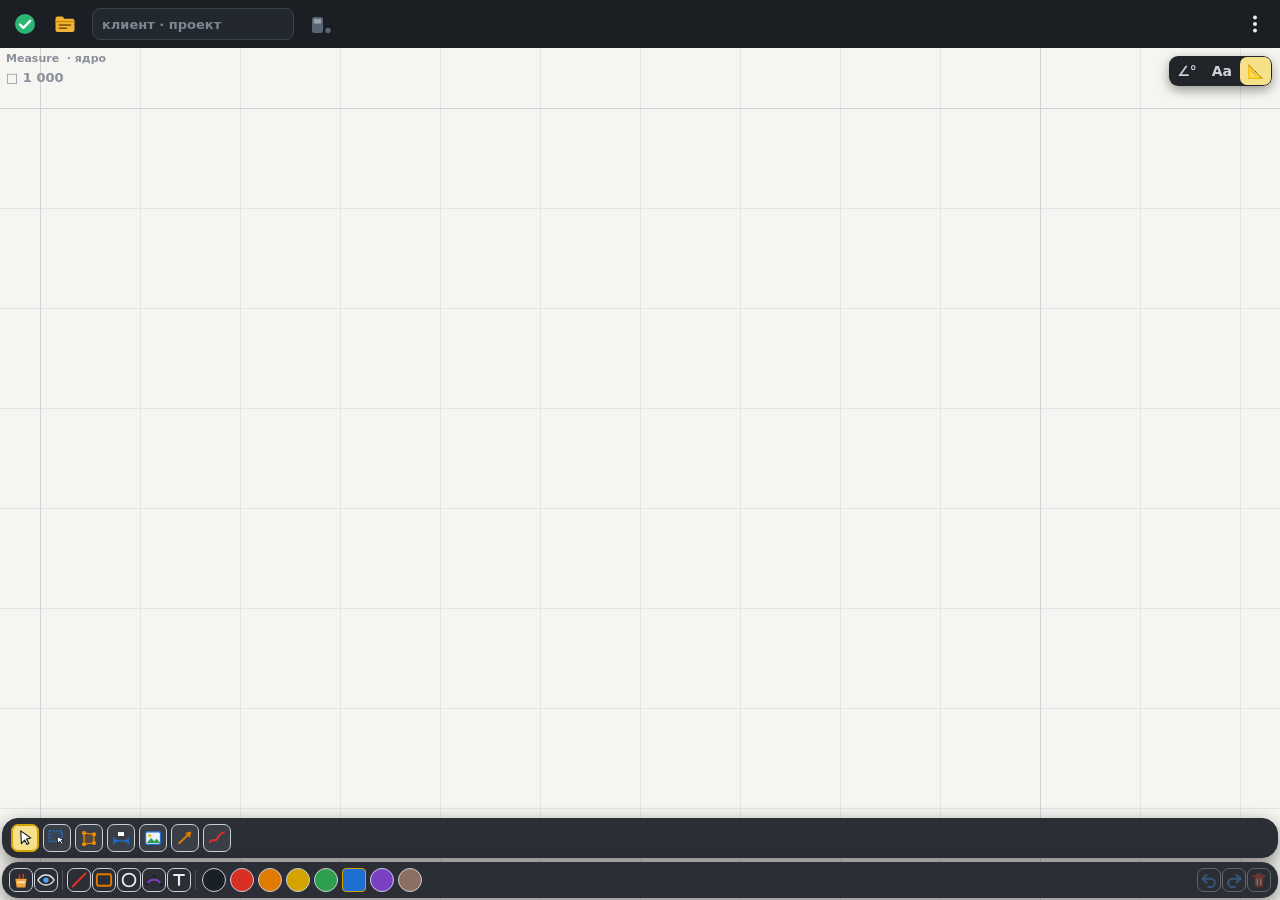
==== commit 478fcbf6: "Measure 82.27 (AKX-2026-0015 блок 1): вид стены 82.13 на холсте — соседние стены (∠°), поля размеров" ====
--- a/web/core/index.html
+++ b/web/core/index.html
@@ -20,9 +20,11 @@
 </div>
 <div id="zMenu"><button id="bUpdChk">⟳ Проверить обновления</button><button id="bStripRs">Строки инструментов — по умолчанию</button></div>
 <canvas id="cCv"></canvas>
-<div id="mdT"><button data-md="plan" title="План: стены сверху"><svg viewBox="0 0 32 32"><path d="M5 6h22v20H5z" fill="none" stroke="currentColor" stroke-width="2.4" stroke-linejoin="round"/><path d="M5 17h10v9M15 6v6" fill="none" stroke="currentColor" stroke-width="2.2"/></svg></button><button data-md="wall" title="Стены в плоскости"><svg viewBox="0 0 32 32"><path d="M4 27l6-4V9L4 5zM10 9h12v14H10zM22 9l6-4v22l-6-4" fill="none" stroke="currentColor" stroke-width="2.2" stroke-linejoin="round"/></svg></button></div>
+<div id="mdT"><button data-w3s="a" title="Раскрытие боковых стен">∠°</button><button data-w3s="f" title="Размер полей">Aa</button><button id="bDimL" title="Размеры: показать / скрыть">📐</button></div>
+<div id="w3sl"><div class="v"></div><input type="range" min="0" max="180" step="1"><div class="t"><span></span><span></span><span></span></div></div>
 <div id="tb"><div class="hd"><button id="tbX" title="Закрыть">✕</button><b>Футляр</b><span class="mu" style="font-size:12px">касание — взять · тянуть в строку — добавить</span></div><div class="gg7"><h4>Правка</h4><div class="g"><div class="tl" data-k="sel" style="--c:#1f6fd1" title="выбор"><svg width="28" height="28" viewBox="0 0 28 28" aria-hidden="true"><path d="M8 4l14 10-6 1.5 3.5 6-2.6 1.5-3.5-6L9 22z" fill="#fff" stroke="#1a2027" stroke-width="1.6" stroke-linejoin="round"></path></svg><span>выбор</span></div><div class="tl" data-k="rsel" style="--c:#1f6fd1" title="рамка выделения"><svg width="28" height="28" viewBox="0 0 28 28" aria-hidden="true"><rect x="3" y="4" width="18" height="15" fill="#1f6fd1" fill-opacity=".14" stroke="#1f6fd1" stroke-width="2" stroke-dasharray="3 2"></rect><path d="M14 12l10 4.5-4 1 2.5 4.5-2 1.2-2.5-4.5-3 3z" fill="#fff" stroke="#1a2027" stroke-width="1.4" stroke-linejoin="round"></path></svg><span>рамка выделения</span></div><div class="tl" data-k="pts" style="--c:#F28C00" title="4 угла — точки стен: вкл / выкл"><svg width="28" height="28" viewBox="0 0 28 28" aria-hidden="true"><g transform="scale(.875)"><path d="M8 8l16 2v14l-16 2z" fill="rgba(242,140,0,.16)" stroke="#F28C00" stroke-width="2" stroke-linejoin="round"></path><circle cx="8" cy="8" r="3.3" fill="#F28C00"></circle><circle cx="24" cy="10" r="3.3" fill="#F28C00"></circle><circle cx="24" cy="24" r="3.3" fill="#F28C00"></circle><circle cx="8" cy="26" r="3.3" fill="#F28C00"></circle></g></svg><span>4 угла — точки стен: вкл / выкл</span></div></div><h4>Рисование и пометки</h4><div class="g"><div class="tl" data-k="pen" style="--c:#d93025" title="перо"><svg width="28" height="28" viewBox="0 0 28 28" aria-hidden="true"><path d="M4 20c4-8 7 2 11-6s5-6 9-8" fill="none" stroke="#d93025" stroke-width="2.6" stroke-linecap="round"></path></svg><span>перо</span></div><div class="tl" data-k="ln" style="--c:#d93025" title="линия"><svg width="28" height="28" viewBox="0 0 28 28" aria-hidden="true"><path d="M5 23L23 5" stroke="#d93025" stroke-width="3" stroke-linecap="round"></path></svg><span>линия</span></div><div class="tl" data-k="arr" style="--c:#e07a00" title="стрелка"><svg width="28" height="28" viewBox="0 0 28 28" aria-hidden="true"><path d="M5 22L21 7" stroke="#e07a00" stroke-width="2.6"></path><path d="M23 5l-9 2 7 7z" fill="#e07a00"></path></svg><span>стрелка</span></div><div class="tl" data-k="pl" style="--c:#1a2027" title="ломаная"><svg class="lt" width="28" height="28" viewBox="0 0 28 28" aria-hidden="true"><path d="M4 22l6-12 7 8 7-13" fill="none" stroke="#e8eaed" stroke-width="2.4" stroke-linejoin="round"></path></svg><span>ломаная</span></div><div class="tl" data-k="dim" style="--c:#1f6fd1" title="размер"><svg width="28" height="28" viewBox="0 0 28 28" aria-hidden="true"><path d="M4 18h20M4 13v10M24 13v10" stroke="#1f6fd1" stroke-width="2"></path><path d="M4 18l4-3v6zM24 18l-4-3v6z" fill="#1f6fd1"></path><rect x="9" y="5" width="10" height="7" rx="1.5" fill="#fff" stroke="#1a2027" stroke-width="1.2"></rect></svg><span>размер</span></div><div class="tl" data-k="rect" style="--c:#e07a00" title="прямоугольник"><svg width="28" height="28" viewBox="0 0 28 28" aria-hidden="true"><rect x="4" y="6" width="20" height="16" rx="2" fill="none" stroke="#e07a00" stroke-width="2.6"></rect></svg><span>прямоугольник</span></div><div class="tl" data-k="circ" style="--c:#1a2027" title="круг"><svg class="lt" width="28" height="28" viewBox="0 0 28 28" aria-hidden="true"><circle cx="14" cy="14" r="9" fill="none" stroke="#e8eaed" stroke-width="2.6"></circle></svg><span>круг</span></div><div class="tl" data-k="arc" style="--c:#7b3fc4" title="дуга"><svg width="28" height="28" viewBox="0 0 28 28" aria-hidden="true"><path d="M4 20a11 11 0 0 1 20 0" fill="none" stroke="#7b3fc4" stroke-width="2.6"></path><circle cx="4" cy="20" r="2" fill="#1a2027"></circle><circle cx="14" cy="9" r="2" fill="#1a2027"></circle><circle cx="24" cy="20" r="2" fill="#1a2027"></circle></svg><span>дуга</span></div><div class="tl" data-k="er" style="--c:#6b7785" title="ластик"><svg width="28" height="28" viewBox="0 0 28 28" aria-hidden="true"><path d="M5 18l9-10 9 8-7 7H9z" fill="#fff" stroke="#1a2027" stroke-width="1.6"></path><path d="M9 14l7 7" stroke="#6b7785" stroke-width="3"></path></svg><span>ластик</span></div><div class="tl" data-k="txt" style="--c:#1a2027" title="текст"><svg class="lt" width="28" height="28" viewBox="0 0 28 28" aria-hidden="true"><path d="M6 7h16M14 7v15" stroke="#e8eaed" stroke-width="3"></path></svg><span>текст</span></div><div class="tl" data-k="pin" style="--c:#e07a00" title="пин №"><svg width="28" height="28" viewBox="0 0 28 28" aria-hidden="true"><circle cx="14" cy="13" r="8" fill="#e07a00"></circle><text x="14" y="17" font-size="11" text-anchor="middle" fill="#fff" font-weight="700">1</text></svg><span>пин №</span></div><div class="tl" data-k="vyn" style="--c:#c2410c" title="выноска"><svg width="28" height="28" viewBox="0 0 28 28" aria-hidden="true"><path d="M5 22L13 12" stroke="#1a2027" stroke-width="1.8"></path><circle cx="5" cy="22" r="2.6" fill="#c2410c"></circle><rect x="11" y="4" width="14" height="9" rx="2" fill="#fff" stroke="#c2410c" stroke-width="2"></rect><path d="M14 8.5h8" stroke="#c2410c" stroke-width="1.5"></path></svg><span>выноска</span></div><div class="tl" data-k="rf" style="--c:#2e9e4f" title="фото-справка"><svg width="28" height="28" viewBox="0 0 32 32" aria-hidden="true"><rect x="4" y="6" width="24" height="20" rx="3" fill="#E9F3FF" stroke="#1F6FD1" stroke-width="2"></rect><circle cx="11" cy="12" r="2.6" fill="#F2C200"></circle><path d="M6 24l7-8 5 5 4-4 6 7z" fill="#2E9E4F"></path></svg><span>фото-справка</span></div></div><h4>Коммуникации</h4><div class="g"><div class="tl" data-k="roz" style="--c:#f0a020" title="розетка"><svg width="28" height="28" viewBox="0 0 28 28" aria-hidden="true"><rect x="4" y="4" width="20" height="20" rx="5" fill="#fff" stroke="#f0a020" stroke-width="2.6"></rect><circle cx="10.5" cy="14" r="2.2" fill="#1a2027"></circle><circle cx="17.5" cy="14" r="2.2" fill="#1a2027"></circle></svg><span>розетка</span></div><div class="tl" data-k="vyk" style="--c:#7b3fc4" title="выключатель"><svg width="28" height="28" viewBox="0 0 28 28" aria-hidden="true"><rect x="4" y="4" width="20" height="20" rx="5" fill="#fff" stroke="#7b3fc4" stroke-width="2.6"></rect><rect x="10" y="8" width="8" height="12" rx="2" fill="#7b3fc4"></rect><path d="M10 14h8" stroke="#fff" stroke-width="1.5"></path></svg><span>выключатель</span></div><div class="tl" data-k="svet" style="--c:#d4a300" title="вывод света"><svg width="28" height="28" viewBox="0 0 28 28" aria-hidden="true"><circle cx="14" cy="12" r="6.5" fill="#d4a300"></circle><rect x="11" y="18" width="6" height="5" rx="1" fill="#1a2027"></rect><path d="M14 2v2M4 12h2M22 12h2M7 5l1.4 1.4M21 5l-1.4 1.4" stroke="#d4a300" stroke-width="2"></path></svg><span>вывод света</span></div><div class="tl" data-k="slab" style="--c:#3d7be0" title="ТВ / интернет"><svg width="28" height="28" viewBox="0 0 28 28" aria-hidden="true"><g transform="scale(.875)"><text x="16" y="22.5" text-anchor="middle" font-family="system-ui,sans-serif" font-size="15" font-weight="800" fill="#4DD0E1">TV</text></g></svg><span>ТВ / интернет</span></div><div class="tl" data-k="hvs" style="--c:#3d9bff" title="ХВС"><svg width="28" height="28" viewBox="0 0 28 28" aria-hidden="true"><path d="M14 3c4 6 7 9.5 7 13.5a7 7 0 0 1-14 0C7 12.5 10 9 14 3z" fill="#3d9bff"></path><path d="M11 17a3 3 0 0 0 3 3" stroke="#fff" stroke-width="1.6" fill="none"></path></svg><span>ХВС</span></div><div class="tl" data-k="gvs" style="--c:#ff5c5c" title="ГВС"><svg width="28" height="28" viewBox="0 0 28 28" aria-hidden="true"><path d="M14 3c4 6 7 9.5 7 13.5a7 7 0 0 1-14 0C7 12.5 10 9 14 3z" fill="#ff5c5c"></path><path d="M11 17a3 3 0 0 0 3 3" stroke="#fff" stroke-width="1.6" fill="none"></path></svg><span>ГВС</span></div><div class="tl" data-k="kan" style="--c:#8d6e63" title="канализация"><svg width="28" height="28" viewBox="0 0 28 28" aria-hidden="true"><circle cx="14" cy="14" r="10" fill="#fff" stroke="#8d6e63" stroke-width="4"></circle><circle cx="14" cy="14" r="4" fill="#8d6e63"></circle></svg><span>канализация</span></div><div class="tl" data-k="gaz" style="--c:#c98a00" title="газ"><svg width="28" height="28" viewBox="0 0 28 28" aria-hidden="true"><path d="M14 3c1 5 6 7 6 13a6 6 0 0 1-12 0c0-3 2-5 3-7 0 3 1 4 2 4 0-4-1-6 1-10z" fill="#c98a00"></path></svg><span>газ</span></div><div class="tl" data-k="vent" style="--c:#1fa98f" title="вентиляция"><svg width="28" height="28" viewBox="0 0 28 28" aria-hidden="true"><circle cx="14" cy="14" r="11" fill="#fff" stroke="#1fa98f" stroke-width="2.4"></circle><path d="M14 14l0-7a4 4 0 0 1 4 4zM14 14l6 3.5a4 4 0 0 1-5.5 1.5zM14 14l-6 3.5a4 4 0 0 1 1.5-5.5z" fill="#1fa98f"></path></svg><span>вентиляция</span></div><div class="tl" data-k="wire" style="--c:#7b3fc4" title="Провод"><svg width="28" height="28" viewBox="0 0 28 28" aria-hidden="true"><circle cx="14" cy="14" r="9" fill="#7b3fc4"></circle></svg><span>Провод</span></div><div class="tl" data-k="znd" style="--c:#d93025" title="не сверлить"><svg width="28" height="28" viewBox="0 0 28 28" aria-hidden="true"><circle cx="14" cy="14" r="9" fill="#d93025"></circle></svg><span>не сверлить</span></div><div class="tl" data-k="wrt" style="--c:#e07a00" title="трасса"><svg width="28" height="28" viewBox="0 0 28 28" aria-hidden="true"><g transform="scale(.875)"><path d="M3 11h26" stroke="#E0442B" stroke-width="3" stroke-linecap="round"></path><path d="M3 21h26" stroke="#4DA3FF" stroke-width="3" stroke-linecap="round"></path><path d="M16 4v24" stroke="#000" stroke-width="3" stroke-linecap="round"></path></g></svg><span>трасса</span></div><div class="tl" data-k="zon" style="--c:#b44cc0" title="зона"><svg width="28" height="28" viewBox="0 0 28 28" aria-hidden="true"><rect x="4" y="5" width="20" height="18" rx="2" fill="#b44cc0" fill-opacity=".22" stroke="#b44cc0" stroke-width="2" stroke-dasharray="4 2"></rect></svg><span>зона</span></div><div class="tl" data-k="shield" style="--c:#7b3fc4" title="Электрощит"><svg width="28" height="28" viewBox="0 0 28 28"><rect x="5" y="4" width="18" height="20" rx="2" fill="none" stroke="#7b3fc4" stroke-width="2"></rect><path d="m15 8-5 7h4l-1 5 5-7h-4z" fill="#7b3fc4"></path></svg><span>Электрощит</span></div></div><h4>Проёмы и элементы</h4><div class="g"><div class="tl" data-k="win" style="--c:#2e9e4f" title="окно"><svg width="28" height="28" viewBox="0 0 28 28" aria-hidden="true"><rect x="4" y="4" width="20" height="20" fill="#e3f0ff" stroke="#2e9e4f" stroke-width="2.6"></rect><path d="M14 4v20M4 14h20" stroke="#2e9e4f" stroke-width="2"></path></svg><span>окно</span></div><div class="tl" data-k="door" style="--c:#1f8a78" title="дверь"><svg width="28" height="28" viewBox="0 0 28 28" aria-hidden="true"><rect x="6" y="3" width="16" height="22" fill="#fff" stroke="#1f8a78" stroke-width="2.6"></rect><circle cx="18" cy="15" r="1.8" fill="#1a2027"></circle></svg><span>дверь</span></div><div class="tl" data-k="nis" style="--c:#5b5bd0" title="ниша"><svg width="28" height="28" viewBox="0 0 28 28" aria-hidden="true"><g transform="scale(.875)"><rect x="3" y="3" width="26" height="26" rx="1.5" fill="#EDE9E1" stroke="#1A2027" stroke-width="1.2"></rect><rect x="8" y="9" width="16" height="13" fill="#8E8A82" stroke="#1A2027" stroke-width="1.2"></rect><path d="M8 9l3 3h10l3-3M11 12v10M21 12v10" fill="none" stroke="#1A2027" stroke-width="1"></path><path d="M11 12h10v10H11z" fill="#6E6A63"></path><path d="M8 22h16" stroke="#1A2027" stroke-width="1.2"></path></g></svg><span>ниша</span></div><div class="tl" data-k="kol" style="--c:#b8602e" title="колонна"><svg width="28" height="28" viewBox="0 0 28 28" aria-hidden="true"><g transform="scale(.875)"><path d="M2 4h28M2 28h28" stroke="#8B93A1" stroke-width="1.6"></path><path d="M21 4l4 3v21h-4z" fill="#A9A49A" stroke="#1A2027" stroke-width="1.1" stroke-linejoin="round"></path><rect x="11" y="4" width="10" height="24" fill="#EDE9E1" stroke="#1A2027" stroke-width="1.2"></rect></g></svg><span>колонна</span></div><div class="tl" data-k="rig" style="--c:#a07a10" title="ригель"><svg width="28" height="28" viewBox="0 0 28 28" aria-hidden="true"><g transform="scale(.875)"><path d="M2 5h28M2 28h28" stroke="#8B93A1" stroke-width="1.6"></path><path d="M3 14h26l-3 3H6z" fill="#A9A49A" stroke="#1A2027" stroke-width="1.1" stroke-linejoin="round"></path><rect x="3" y="5" width="26" height="9" fill="#EDE9E1" stroke="#1A2027" stroke-width="1.2"></rect></g></svg><span>ригель</span></div><div class="tl" data-k="kor" style="--c:#6b7785" title="короб"><svg width="28" height="28" viewBox="0 0 28 28" aria-hidden="true"><g transform="scale(.875)"><path d="M6 3v25M2 28h28" stroke="#8B93A1" stroke-width="1.6"></path><path d="M6 13l4-3h10l-4 3z" fill="#F6F3EE" stroke="#1A2027" stroke-width="1.1" stroke-linejoin="round"></path><path d="M16 13l4-3v15l-4 3z" fill="#A9A49A" stroke="#1A2027" stroke-width="1.1" stroke-linejoin="round"></path><rect x="6" y="13" width="10" height="15" fill="#EDE9E1" stroke="#1A2027" stroke-width="1.2"></rect></g></svg><span>короб</span></div></div><h4>Зоны и геометрия</h4><div class="g"><div class="tl" data-k="znt" style="--c:#1f6fd1" title="техника"><svg width="28" height="28" viewBox="0 0 28 28" aria-hidden="true"><g transform="scale(.875)"><rect x="3" y="3" width="26" height="26" rx="3" fill="none" stroke="#4DA3FF" stroke-width="1.8" stroke-dasharray="3.5 2.5"></rect><rect x="8.5" y="7.5" width="15" height="17" rx="1.6" fill="#E3EEFB" stroke="#1F6FD1" stroke-width="1.8"></rect><path d="M8.5 12h15" stroke="#1F6FD1" stroke-width="1.5"></path><circle cx="12" cy="9.8" r="1.1" fill="#1F6FD1"></circle><circle cx="16" cy="9.8" r="1.1" fill="#1F6FD1"></circle><circle cx="20" cy="9.8" r="1.1" fill="#1F6FD1"></circle><rect x="11" y="15" width="10" height="6.5" rx="1" fill="#fff" stroke="#1F6FD1" stroke-width="1.3"></rect><path d="M12.5 14h7" stroke="#1F6FD1" stroke-width="1.5" stroke-linecap="round"></path></g></svg><span>техника</span></div><div class="tl" data-k="znf" style="--c:#2bb673" title="фартук"><svg width="28" height="28" viewBox="0 0 28 28" aria-hidden="true"><circle cx="14" cy="14" r="9" fill="#2bb673"></circle></svg><span>фартук</span></div><div class="tl" data-k="poly" style="--c:#6b7785" title="фасон: короб / ниша"><svg width="28" height="28" viewBox="0 0 28 28" aria-hidden="true"><path d="M5 22V9l7-5h11v18z" fill="#6b7785" fill-opacity=".2" stroke="#6b7785" stroke-width="2.2"></path></svg><span>фасон: короб / ниша</span></div></div><h4>План</h4><div class="g" data-lab-g="План"><div class="tl" data-k="ct" style="--c:#7a3cc8" title="контур: касания по углам"><b class="gl">⌗</b><span>контур</span></div><div class="tl" data-k="st" style="--c:#7a3cc8" title="штрих: провести — стена плана"><b class="gl">✎</b><span>штрих</span></div><div class="tl" data-k="op" style="--c:#7a3cc8" title="проём"><b class="gl">⊓</b><span>проём</span></div></div><h4>Холст</h4><div class="g" data-lab-g="Холст"><div class="tl" data-k="cam" style="--c:#1F6FD1" title="Фото камерой на холст"><svg width="28" height="28" viewBox="0 0 28 28" aria-hidden="true"><g transform="translate(-.4 -1) scale(1.2)"><path d="M3 9.5a2 2 0 0 1 2-2h3l1.6-2.5h5.8L17 7.5h2a2 2 0 0 1 2 2V18a2 2 0 0 1-2 2H5a2 2 0 0 1-2-2z" fill="#1F6FD1" stroke="#0E4A94" stroke-width=".8"></path><circle cx="12" cy="13.5" r="4.3" fill="#E3EEFB" stroke="#1A2027" stroke-width="1"></circle><circle cx="12" cy="13.5" r="2.2" fill="#1A2027"></circle><circle cx="18" cy="10" r="1.1" fill="#F2C200"></circle></g></svg><span>Фото камерой на холст</span></div><div class="tl" data-k="gal" style="--c:#2E9E4F" title="Фото из галереи на холст"><svg viewBox="0 0 32 32" aria-hidden="true"><use href="#t-image"></use></svg><span>Фото из галереи на холст</span></div><div class="tl" data-k="note" style="--c:#F2C200" title="Заметка на холсте"><svg viewBox="0 0 32 32" aria-hidden="true"><use href="#t-note"></use></svg><span>Заметка на холсте</span></div><div class="tl" data-k="room" style="--c:#1F9EA8" title="Новое помещение"><svg viewBox="0 0 32 32" aria-hidden="true"><use href="#t-room"></use></svg><span>Новое помещение</span></div><div class="tl" data-k="plan" style="--c:#1F9EA8" title="План помещений"><svg viewBox="0 0 32 32" aria-hidden="true"><use href="#t-rooms"></use></svg><span>План помещений</span></div><div class="tl" data-k="exp" style="--c:#2E9E4F" title="Перенос холста: сохранить"><svg viewBox="0 0 32 32" aria-hidden="true"><use href="#t-export"></use></svg><span>Перенос холста: сохранить</span></div><div class="tl" data-k="imp" style="--c:#1F6FD1" title="Перенос холста: загрузить"><svg viewBox="0 0 32 32" aria-hidden="true"><use href="#t-import"></use></svg><span>Перенос холста: загрузить</span></div></div></div><h4 id="tbCh">цвета · тянуть — порядок</h4><div class="cols" id="tbCols"><button data-tc="#1a2027" class="" style="background:#1a2027" title="#1a2027"></button><button data-tc="#d93025" class="" style="background:#d93025" title="#d93025"></button><button data-tc="#e07a00" class="" style="background:#e07a00" title="#e07a00"></button><button data-tc="#d4a300" class="" style="background:#d4a300" title="#d4a300"></button><button data-tc="#2e9e4f" class="" style="background:#2e9e4f" title="#2e9e4f"></button><button data-tc="#1f6fd1" class="on" style="background:#1f6fd1" title="#1f6fd1"></button><button data-tc="#7b3fc4" class="" style="background:#7b3fc4" title="#7b3fc4"></button><button data-tc="#8d6e63" class="" style="background:#8d6e63" title="#8d6e63"></button><label class="addc" title="Добавить цвет">+<input type="color" id="tbAddC" style=""></label></div><div class="lwr"><span>толщина</span><input type="range" id="tbLw" min="0.5" max="12" step="0.5" value="3" aria-label="Толщина линии" style=""><b id="tbLwV">3</b></div></div>
 <div id="zf">
+  <div id="zMods"></div>
   <div id="zb"><div id="ch"></div></div>
   <div id="zpb">
     <button id="zpF" title="Футляр: все инструменты, цвета"><svg viewBox="0 0 32 32" aria-hidden="true"><use href="#t-cup"/></svg></button>
--- a/web/core/core.css
+++ b/web/core/core.css
@@ -132,3 +132,18 @@
 .pjm{position:absolute;right:40px;top:6px;display:flex;gap:6px;background:#fff;padding:4px;border-radius:8px;box-shadow:0 2px 10px rgba(0,0,0,.25);z-index:2}
 #bBtH.bt-on{color:#2e9e4f;filter:drop-shadow(0 0 3px #2e9e4f)}
 #bBtH.bt-wait{opacity:.6}
+
+/* [BLOCK C-W13-CSS] вид стены 82.13 на холсте: ∠° Aa 📐 вверху справа, ползунок; модификаторы — 3-я строка снизу справа, ширина по числу; слои */
+#mdT button{width:auto;min-width:30px;padding:0 7px;font:600 14px system-ui}
+#w3sl{position:fixed;right:8px;top:92px;z-index:7;display:none;width:250px;background:rgba(22,25,30,.95);color:#e8ebef;border-radius:10px;padding:8px 10px;font:12px system-ui;box-shadow:0 4px 12px rgba(0,0,0,.4)}
+#w3sl.on{display:block}
+#w3sl input{width:100%}
+#w3sl .t{display:flex;justify-content:space-between;color:#9aa3ad;font-size:10px}
+#zMods{align-self:flex-end;display:none;gap:5px;padding:5px;background:#2b2f35;border:1px solid #2a2f37;border-radius:14px;box-shadow:0 6px 18px rgba(0,0,0,.45)}
+#zMods.on{display:flex}
+#zMods button{flex:none;min-width:34px;height:34px;padding:0 6px;display:grid;place-items:center;background:#3a3f47;border:1px solid #c9ced6;border-radius:8px;color:#e8ebef;font:600 16px system-ui}
+#zMods button svg{width:22px;height:22px}
+#zMods .opt{font:700 16px system-ui;color:#C9CED6}
+#zMods .opt.on{color:#F2B233}
+#lay label.row{display:flex;gap:10px;align-items:center;font:15px system-ui}
+#lay input{width:20px;height:20px}
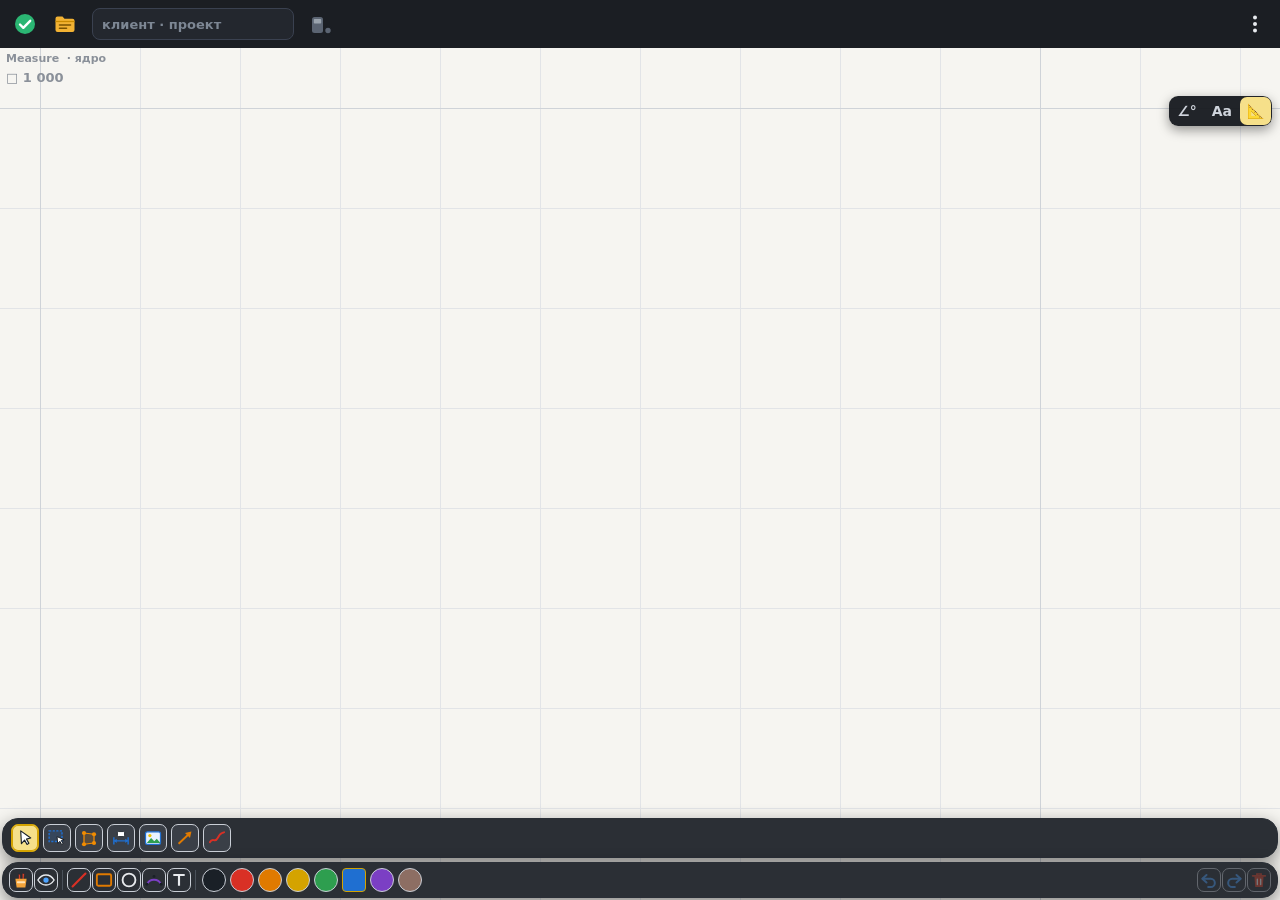
==== commit 56386ea2: "Measure 82.35.6: вкладки стен — на всю ширину, ∠° Aa 📐 шагом ниже; справа: план ⇄ развёртка выбранно" ====
--- a/web/core/index.html
+++ b/web/core/index.html
@@ -20,11 +20,12 @@
 </div>
 <div id="zMenu"><button id="bUpdChk">⟳ Проверить обновления</button><button id="bStripRs">Строки инструментов — по умолчанию</button></div>
 <canvas id="cCv"></canvas>
-<div id="mdT"><button data-w3s="a" title="Раскрытие боковых стен">∠°</button><button data-w3s="f" title="Размер полей">Aa</button><button id="bDimL" title="Размеры: показать / скрыть">📐</button></div>
+<div id="vwB"><button id="vwGo" title="План ⇄ развёртка выбранной стены"><svg viewBox="0 0 32 32"><rect x="3" y="18" width="12" height="10" fill="none" stroke="#B57BFF" stroke-width="2.4"/><path d="M3 18h12" stroke="#B57BFF" stroke-width="3"/><rect x="17" y="4" width="12" height="12" fill="#dbe9f7" stroke="#3D9BFF" stroke-width="2.2"/><path d="M10 14l6-6M12 8h4v4" fill="none" stroke="#F2B233" stroke-width="2.2"/><path d="M22 18l-6 6M16 20v4h4" fill="none" stroke="#F2B233" stroke-width="2.2"/></svg></button><button id="vwOff" title="Развёртка стены вкл / выкл"><svg class="i1" viewBox="0 0 32 32"><path d="M3 9h26" stroke="#B57BFF" stroke-width="3.5" stroke-dasharray="4 3"/><rect x="6" y="14" width="20" height="14" fill="none" stroke="#8a9099" stroke-width="2" stroke-dasharray="3 2"/><path d="M5 28L27 12" stroke="#E5484D" stroke-width="2.6"/></svg><svg class="i2" viewBox="0 0 32 32"><path d="M3 9h26" stroke="#B57BFF" stroke-width="3.5"/><rect x="6" y="14" width="20" height="14" fill="#dbe9f7" stroke="#3D9BFF" stroke-width="2.2"/><path d="M16 9v5" stroke="#3D9BFF" stroke-width="2"/></svg></button></div><div id="w3pl"></div><div id="mdT"><button data-w3s="a" title="Наклон боковых стен">∠°</button><button data-w3s="f" title="Размер полей">Aa</button><button id="bDimL" title="Размеры: показать / скрыть">📐</button></div>
+<div id="wChips"></div>
 <div id="w3sl"><div class="v"></div><input type="range" min="0" max="180" step="1"><div class="t"><span></span><span></span><span></span></div></div>
-<div id="tb"><div class="hd"><button id="tbX" title="Закрыть">✕</button><b>Футляр</b><span class="mu" style="font-size:12px">касание — взять · тянуть в строку — добавить</span></div><div class="gg7"><h4>Правка</h4><div class="g"><div class="tl" data-k="sel" style="--c:#1f6fd1" title="выбор"><svg width="28" height="28" viewBox="0 0 28 28" aria-hidden="true"><path d="M8 4l14 10-6 1.5 3.5 6-2.6 1.5-3.5-6L9 22z" fill="#fff" stroke="#1a2027" stroke-width="1.6" stroke-linejoin="round"></path></svg><span>выбор</span></div><div class="tl" data-k="rsel" style="--c:#1f6fd1" title="рамка выделения"><svg width="28" height="28" viewBox="0 0 28 28" aria-hidden="true"><rect x="3" y="4" width="18" height="15" fill="#1f6fd1" fill-opacity=".14" stroke="#1f6fd1" stroke-width="2" stroke-dasharray="3 2"></rect><path d="M14 12l10 4.5-4 1 2.5 4.5-2 1.2-2.5-4.5-3 3z" fill="#fff" stroke="#1a2027" stroke-width="1.4" stroke-linejoin="round"></path></svg><span>рамка выделения</span></div><div class="tl" data-k="pts" style="--c:#F28C00" title="4 угла — точки стен: вкл / выкл"><svg width="28" height="28" viewBox="0 0 28 28" aria-hidden="true"><g transform="scale(.875)"><path d="M8 8l16 2v14l-16 2z" fill="rgba(242,140,0,.16)" stroke="#F28C00" stroke-width="2" stroke-linejoin="round"></path><circle cx="8" cy="8" r="3.3" fill="#F28C00"></circle><circle cx="24" cy="10" r="3.3" fill="#F28C00"></circle><circle cx="24" cy="24" r="3.3" fill="#F28C00"></circle><circle cx="8" cy="26" r="3.3" fill="#F28C00"></circle></g></svg><span>4 угла — точки стен: вкл / выкл</span></div></div><h4>Рисование и пометки</h4><div class="g"><div class="tl" data-k="pen" style="--c:#d93025" title="перо"><svg width="28" height="28" viewBox="0 0 28 28" aria-hidden="true"><path d="M4 20c4-8 7 2 11-6s5-6 9-8" fill="none" stroke="#d93025" stroke-width="2.6" stroke-linecap="round"></path></svg><span>перо</span></div><div class="tl" data-k="ln" style="--c:#d93025" title="линия"><svg width="28" height="28" viewBox="0 0 28 28" aria-hidden="true"><path d="M5 23L23 5" stroke="#d93025" stroke-width="3" stroke-linecap="round"></path></svg><span>линия</span></div><div class="tl" data-k="arr" style="--c:#e07a00" title="стрелка"><svg width="28" height="28" viewBox="0 0 28 28" aria-hidden="true"><path d="M5 22L21 7" stroke="#e07a00" stroke-width="2.6"></path><path d="M23 5l-9 2 7 7z" fill="#e07a00"></path></svg><span>стрелка</span></div><div class="tl" data-k="pl" style="--c:#1a2027" title="ломаная"><svg class="lt" width="28" height="28" viewBox="0 0 28 28" aria-hidden="true"><path d="M4 22l6-12 7 8 7-13" fill="none" stroke="#e8eaed" stroke-width="2.4" stroke-linejoin="round"></path></svg><span>ломаная</span></div><div class="tl" data-k="dim" style="--c:#1f6fd1" title="размер"><svg width="28" height="28" viewBox="0 0 28 28" aria-hidden="true"><path d="M4 18h20M4 13v10M24 13v10" stroke="#1f6fd1" stroke-width="2"></path><path d="M4 18l4-3v6zM24 18l-4-3v6z" fill="#1f6fd1"></path><rect x="9" y="5" width="10" height="7" rx="1.5" fill="#fff" stroke="#1a2027" stroke-width="1.2"></rect></svg><span>размер</span></div><div class="tl" data-k="rect" style="--c:#e07a00" title="прямоугольник"><svg width="28" height="28" viewBox="0 0 28 28" aria-hidden="true"><rect x="4" y="6" width="20" height="16" rx="2" fill="none" stroke="#e07a00" stroke-width="2.6"></rect></svg><span>прямоугольник</span></div><div class="tl" data-k="circ" style="--c:#1a2027" title="круг"><svg class="lt" width="28" height="28" viewBox="0 0 28 28" aria-hidden="true"><circle cx="14" cy="14" r="9" fill="none" stroke="#e8eaed" stroke-width="2.6"></circle></svg><span>круг</span></div><div class="tl" data-k="arc" style="--c:#7b3fc4" title="дуга"><svg width="28" height="28" viewBox="0 0 28 28" aria-hidden="true"><path d="M4 20a11 11 0 0 1 20 0" fill="none" stroke="#7b3fc4" stroke-width="2.6"></path><circle cx="4" cy="20" r="2" fill="#1a2027"></circle><circle cx="14" cy="9" r="2" fill="#1a2027"></circle><circle cx="24" cy="20" r="2" fill="#1a2027"></circle></svg><span>дуга</span></div><div class="tl" data-k="er" style="--c:#6b7785" title="ластик"><svg width="28" height="28" viewBox="0 0 28 28" aria-hidden="true"><path d="M5 18l9-10 9 8-7 7H9z" fill="#fff" stroke="#1a2027" stroke-width="1.6"></path><path d="M9 14l7 7" stroke="#6b7785" stroke-width="3"></path></svg><span>ластик</span></div><div class="tl" data-k="txt" style="--c:#1a2027" title="текст"><svg class="lt" width="28" height="28" viewBox="0 0 28 28" aria-hidden="true"><path d="M6 7h16M14 7v15" stroke="#e8eaed" stroke-width="3"></path></svg><span>текст</span></div><div class="tl" data-k="pin" style="--c:#e07a00" title="пин №"><svg width="28" height="28" viewBox="0 0 28 28" aria-hidden="true"><circle cx="14" cy="13" r="8" fill="#e07a00"></circle><text x="14" y="17" font-size="11" text-anchor="middle" fill="#fff" font-weight="700">1</text></svg><span>пин №</span></div><div class="tl" data-k="vyn" style="--c:#c2410c" title="выноска"><svg width="28" height="28" viewBox="0 0 28 28" aria-hidden="true"><path d="M5 22L13 12" stroke="#1a2027" stroke-width="1.8"></path><circle cx="5" cy="22" r="2.6" fill="#c2410c"></circle><rect x="11" y="4" width="14" height="9" rx="2" fill="#fff" stroke="#c2410c" stroke-width="2"></rect><path d="M14 8.5h8" stroke="#c2410c" stroke-width="1.5"></path></svg><span>выноска</span></div><div class="tl" data-k="rf" style="--c:#2e9e4f" title="фото-справка"><svg width="28" height="28" viewBox="0 0 32 32" aria-hidden="true"><rect x="4" y="6" width="24" height="20" rx="3" fill="#E9F3FF" stroke="#1F6FD1" stroke-width="2"></rect><circle cx="11" cy="12" r="2.6" fill="#F2C200"></circle><path d="M6 24l7-8 5 5 4-4 6 7z" fill="#2E9E4F"></path></svg><span>фото-справка</span></div></div><h4>Коммуникации</h4><div class="g"><div class="tl" data-k="roz" style="--c:#f0a020" title="розетка"><svg width="28" height="28" viewBox="0 0 28 28" aria-hidden="true"><rect x="4" y="4" width="20" height="20" rx="5" fill="#fff" stroke="#f0a020" stroke-width="2.6"></rect><circle cx="10.5" cy="14" r="2.2" fill="#1a2027"></circle><circle cx="17.5" cy="14" r="2.2" fill="#1a2027"></circle></svg><span>розетка</span></div><div class="tl" data-k="vyk" style="--c:#7b3fc4" title="выключатель"><svg width="28" height="28" viewBox="0 0 28 28" aria-hidden="true"><rect x="4" y="4" width="20" height="20" rx="5" fill="#fff" stroke="#7b3fc4" stroke-width="2.6"></rect><rect x="10" y="8" width="8" height="12" rx="2" fill="#7b3fc4"></rect><path d="M10 14h8" stroke="#fff" stroke-width="1.5"></path></svg><span>выключатель</span></div><div class="tl" data-k="svet" style="--c:#d4a300" title="вывод света"><svg width="28" height="28" viewBox="0 0 28 28" aria-hidden="true"><circle cx="14" cy="12" r="6.5" fill="#d4a300"></circle><rect x="11" y="18" width="6" height="5" rx="1" fill="#1a2027"></rect><path d="M14 2v2M4 12h2M22 12h2M7 5l1.4 1.4M21 5l-1.4 1.4" stroke="#d4a300" stroke-width="2"></path></svg><span>вывод света</span></div><div class="tl" data-k="slab" style="--c:#3d7be0" title="ТВ / интернет"><svg width="28" height="28" viewBox="0 0 28 28" aria-hidden="true"><g transform="scale(.875)"><text x="16" y="22.5" text-anchor="middle" font-family="system-ui,sans-serif" font-size="15" font-weight="800" fill="#4DD0E1">TV</text></g></svg><span>ТВ / интернет</span></div><div class="tl" data-k="hvs" style="--c:#3d9bff" title="ХВС"><svg width="28" height="28" viewBox="0 0 28 28" aria-hidden="true"><path d="M14 3c4 6 7 9.5 7 13.5a7 7 0 0 1-14 0C7 12.5 10 9 14 3z" fill="#3d9bff"></path><path d="M11 17a3 3 0 0 0 3 3" stroke="#fff" stroke-width="1.6" fill="none"></path></svg><span>ХВС</span></div><div class="tl" data-k="gvs" style="--c:#ff5c5c" title="ГВС"><svg width="28" height="28" viewBox="0 0 28 28" aria-hidden="true"><path d="M14 3c4 6 7 9.5 7 13.5a7 7 0 0 1-14 0C7 12.5 10 9 14 3z" fill="#ff5c5c"></path><path d="M11 17a3 3 0 0 0 3 3" stroke="#fff" stroke-width="1.6" fill="none"></path></svg><span>ГВС</span></div><div class="tl" data-k="kan" style="--c:#8d6e63" title="канализация"><svg width="28" height="28" viewBox="0 0 28 28" aria-hidden="true"><circle cx="14" cy="14" r="10" fill="#fff" stroke="#8d6e63" stroke-width="4"></circle><circle cx="14" cy="14" r="4" fill="#8d6e63"></circle></svg><span>канализация</span></div><div class="tl" data-k="gaz" style="--c:#c98a00" title="газ"><svg width="28" height="28" viewBox="0 0 28 28" aria-hidden="true"><path d="M14 3c1 5 6 7 6 13a6 6 0 0 1-12 0c0-3 2-5 3-7 0 3 1 4 2 4 0-4-1-6 1-10z" fill="#c98a00"></path></svg><span>газ</span></div><div class="tl" data-k="vent" style="--c:#1fa98f" title="вентиляция"><svg width="28" height="28" viewBox="0 0 28 28" aria-hidden="true"><circle cx="14" cy="14" r="11" fill="#fff" stroke="#1fa98f" stroke-width="2.4"></circle><path d="M14 14l0-7a4 4 0 0 1 4 4zM14 14l6 3.5a4 4 0 0 1-5.5 1.5zM14 14l-6 3.5a4 4 0 0 1 1.5-5.5z" fill="#1fa98f"></path></svg><span>вентиляция</span></div><div class="tl" data-k="wire" style="--c:#7b3fc4" title="Провод"><svg width="28" height="28" viewBox="0 0 28 28" aria-hidden="true"><circle cx="14" cy="14" r="9" fill="#7b3fc4"></circle></svg><span>Провод</span></div><div class="tl" data-k="znd" style="--c:#d93025" title="не сверлить"><svg width="28" height="28" viewBox="0 0 28 28" aria-hidden="true"><circle cx="14" cy="14" r="9" fill="#d93025"></circle></svg><span>не сверлить</span></div><div class="tl" data-k="wrt" style="--c:#e07a00" title="трасса"><svg width="28" height="28" viewBox="0 0 28 28" aria-hidden="true"><g transform="scale(.875)"><path d="M3 11h26" stroke="#E0442B" stroke-width="3" stroke-linecap="round"></path><path d="M3 21h26" stroke="#4DA3FF" stroke-width="3" stroke-linecap="round"></path><path d="M16 4v24" stroke="#000" stroke-width="3" stroke-linecap="round"></path></g></svg><span>трасса</span></div><div class="tl" data-k="zon" style="--c:#b44cc0" title="зона"><svg width="28" height="28" viewBox="0 0 28 28" aria-hidden="true"><rect x="4" y="5" width="20" height="18" rx="2" fill="#b44cc0" fill-opacity=".22" stroke="#b44cc0" stroke-width="2" stroke-dasharray="4 2"></rect></svg><span>зона</span></div><div class="tl" data-k="shield" style="--c:#7b3fc4" title="Электрощит"><svg width="28" height="28" viewBox="0 0 28 28"><rect x="5" y="4" width="18" height="20" rx="2" fill="none" stroke="#7b3fc4" stroke-width="2"></rect><path d="m15 8-5 7h4l-1 5 5-7h-4z" fill="#7b3fc4"></path></svg><span>Электрощит</span></div></div><h4>Проёмы и элементы</h4><div class="g"><div class="tl" data-k="win" style="--c:#2e9e4f" title="окно"><svg width="28" height="28" viewBox="0 0 28 28" aria-hidden="true"><rect x="4" y="4" width="20" height="20" fill="#e3f0ff" stroke="#2e9e4f" stroke-width="2.6"></rect><path d="M14 4v20M4 14h20" stroke="#2e9e4f" stroke-width="2"></path></svg><span>окно</span></div><div class="tl" data-k="door" style="--c:#1f8a78" title="дверь"><svg width="28" height="28" viewBox="0 0 28 28" aria-hidden="true"><rect x="6" y="3" width="16" height="22" fill="#fff" stroke="#1f8a78" stroke-width="2.6"></rect><circle cx="18" cy="15" r="1.8" fill="#1a2027"></circle></svg><span>дверь</span></div><div class="tl" data-k="nis" style="--c:#5b5bd0" title="ниша"><svg width="28" height="28" viewBox="0 0 28 28" aria-hidden="true"><g transform="scale(.875)"><rect x="3" y="3" width="26" height="26" rx="1.5" fill="#EDE9E1" stroke="#1A2027" stroke-width="1.2"></rect><rect x="8" y="9" width="16" height="13" fill="#8E8A82" stroke="#1A2027" stroke-width="1.2"></rect><path d="M8 9l3 3h10l3-3M11 12v10M21 12v10" fill="none" stroke="#1A2027" stroke-width="1"></path><path d="M11 12h10v10H11z" fill="#6E6A63"></path><path d="M8 22h16" stroke="#1A2027" stroke-width="1.2"></path></g></svg><span>ниша</span></div><div class="tl" data-k="kol" style="--c:#b8602e" title="колонна"><svg width="28" height="28" viewBox="0 0 28 28" aria-hidden="true"><g transform="scale(.875)"><path d="M2 4h28M2 28h28" stroke="#8B93A1" stroke-width="1.6"></path><path d="M21 4l4 3v21h-4z" fill="#A9A49A" stroke="#1A2027" stroke-width="1.1" stroke-linejoin="round"></path><rect x="11" y="4" width="10" height="24" fill="#EDE9E1" stroke="#1A2027" stroke-width="1.2"></rect></g></svg><span>колонна</span></div><div class="tl" data-k="rig" style="--c:#a07a10" title="ригель"><svg width="28" height="28" viewBox="0 0 28 28" aria-hidden="true"><g transform="scale(.875)"><path d="M2 5h28M2 28h28" stroke="#8B93A1" stroke-width="1.6"></path><path d="M3 14h26l-3 3H6z" fill="#A9A49A" stroke="#1A2027" stroke-width="1.1" stroke-linejoin="round"></path><rect x="3" y="5" width="26" height="9" fill="#EDE9E1" stroke="#1A2027" stroke-width="1.2"></rect></g></svg><span>ригель</span></div><div class="tl" data-k="kor" style="--c:#6b7785" title="короб"><svg width="28" height="28" viewBox="0 0 28 28" aria-hidden="true"><g transform="scale(.875)"><path d="M6 3v25M2 28h28" stroke="#8B93A1" stroke-width="1.6"></path><path d="M6 13l4-3h10l-4 3z" fill="#F6F3EE" stroke="#1A2027" stroke-width="1.1" stroke-linejoin="round"></path><path d="M16 13l4-3v15l-4 3z" fill="#A9A49A" stroke="#1A2027" stroke-width="1.1" stroke-linejoin="round"></path><rect x="6" y="13" width="10" height="15" fill="#EDE9E1" stroke="#1A2027" stroke-width="1.2"></rect></g></svg><span>короб</span></div></div><h4>Зоны и геометрия</h4><div class="g"><div class="tl" data-k="znt" style="--c:#1f6fd1" title="техника"><svg width="28" height="28" viewBox="0 0 28 28" aria-hidden="true"><g transform="scale(.875)"><rect x="3" y="3" width="26" height="26" rx="3" fill="none" stroke="#4DA3FF" stroke-width="1.8" stroke-dasharray="3.5 2.5"></rect><rect x="8.5" y="7.5" width="15" height="17" rx="1.6" fill="#E3EEFB" stroke="#1F6FD1" stroke-width="1.8"></rect><path d="M8.5 12h15" stroke="#1F6FD1" stroke-width="1.5"></path><circle cx="12" cy="9.8" r="1.1" fill="#1F6FD1"></circle><circle cx="16" cy="9.8" r="1.1" fill="#1F6FD1"></circle><circle cx="20" cy="9.8" r="1.1" fill="#1F6FD1"></circle><rect x="11" y="15" width="10" height="6.5" rx="1" fill="#fff" stroke="#1F6FD1" stroke-width="1.3"></rect><path d="M12.5 14h7" stroke="#1F6FD1" stroke-width="1.5" stroke-linecap="round"></path></g></svg><span>техника</span></div><div class="tl" data-k="znf" style="--c:#2bb673" title="фартук"><svg width="28" height="28" viewBox="0 0 28 28" aria-hidden="true"><circle cx="14" cy="14" r="9" fill="#2bb673"></circle></svg><span>фартук</span></div><div class="tl" data-k="poly" style="--c:#6b7785" title="фасон: короб / ниша"><svg width="28" height="28" viewBox="0 0 28 28" aria-hidden="true"><path d="M5 22V9l7-5h11v18z" fill="#6b7785" fill-opacity=".2" stroke="#6b7785" stroke-width="2.2"></path></svg><span>фасон: короб / ниша</span></div></div><h4>План</h4><div class="g" data-lab-g="План"><div class="tl" data-k="ct" style="--c:#7a3cc8" title="контур: касания по углам"><b class="gl">⌗</b><span>контур</span></div><div class="tl" data-k="st" style="--c:#7a3cc8" title="штрих: провести — стена плана"><b class="gl">✎</b><span>штрих</span></div><div class="tl" data-k="op" style="--c:#7a3cc8" title="проём"><b class="gl">⊓</b><span>проём</span></div></div><h4>Холст</h4><div class="g" data-lab-g="Холст"><div class="tl" data-k="cam" style="--c:#1F6FD1" title="Фото камерой на холст"><svg width="28" height="28" viewBox="0 0 28 28" aria-hidden="true"><g transform="translate(-.4 -1) scale(1.2)"><path d="M3 9.5a2 2 0 0 1 2-2h3l1.6-2.5h5.8L17 7.5h2a2 2 0 0 1 2 2V18a2 2 0 0 1-2 2H5a2 2 0 0 1-2-2z" fill="#1F6FD1" stroke="#0E4A94" stroke-width=".8"></path><circle cx="12" cy="13.5" r="4.3" fill="#E3EEFB" stroke="#1A2027" stroke-width="1"></circle><circle cx="12" cy="13.5" r="2.2" fill="#1A2027"></circle><circle cx="18" cy="10" r="1.1" fill="#F2C200"></circle></g></svg><span>Фото камерой на холст</span></div><div class="tl" data-k="gal" style="--c:#2E9E4F" title="Фото из галереи на холст"><svg viewBox="0 0 32 32" aria-hidden="true"><use href="#t-image"></use></svg><span>Фото из галереи на холст</span></div><div class="tl" data-k="note" style="--c:#F2C200" title="Заметка на холсте"><svg viewBox="0 0 32 32" aria-hidden="true"><use href="#t-note"></use></svg><span>Заметка на холсте</span></div><div class="tl" data-k="room" style="--c:#1F9EA8" title="Новое помещение"><svg viewBox="0 0 32 32" aria-hidden="true"><use href="#t-room"></use></svg><span>Новое помещение</span></div><div class="tl" data-k="plan" style="--c:#1F9EA8" title="План помещений"><svg viewBox="0 0 32 32" aria-hidden="true"><use href="#t-rooms"></use></svg><span>План помещений</span></div><div class="tl" data-k="exp" style="--c:#2E9E4F" title="Перенос холста: сохранить"><svg viewBox="0 0 32 32" aria-hidden="true"><use href="#t-export"></use></svg><span>Перенос холста: сохранить</span></div><div class="tl" data-k="imp" style="--c:#1F6FD1" title="Перенос холста: загрузить"><svg viewBox="0 0 32 32" aria-hidden="true"><use href="#t-import"></use></svg><span>Перенос холста: загрузить</span></div></div></div><h4 id="tbCh">цвета · тянуть — порядок</h4><div class="cols" id="tbCols"><button data-tc="#1a2027" class="" style="background:#1a2027" title="#1a2027"></button><button data-tc="#d93025" class="" style="background:#d93025" title="#d93025"></button><button data-tc="#e07a00" class="" style="background:#e07a00" title="#e07a00"></button><button data-tc="#d4a300" class="" style="background:#d4a300" title="#d4a300"></button><button data-tc="#2e9e4f" class="" style="background:#2e9e4f" title="#2e9e4f"></button><button data-tc="#1f6fd1" class="on" style="background:#1f6fd1" title="#1f6fd1"></button><button data-tc="#7b3fc4" class="" style="background:#7b3fc4" title="#7b3fc4"></button><button data-tc="#8d6e63" class="" style="background:#8d6e63" title="#8d6e63"></button><label class="addc" title="Добавить цвет">+<input type="color" id="tbAddC" style=""></label></div><div class="lwr"><span>толщина</span><input type="range" id="tbLw" min="0.5" max="12" step="0.5" value="3" aria-label="Толщина линии" style=""><b id="tbLwV">3</b></div></div>
+<div id="tb"><div class="hd"><button id="tbX" title="Закрыть">✕</button><b>Футляр</b><span class="mu" style="font-size:12px">касание — взять · тянуть в строку — добавить</span></div><div class="gg7"><h4>Правка</h4><div class="g"><div class="tl" data-k="sel" style="--c:#1f6fd1" title="выбор"><svg width="28" height="28" viewBox="0 0 28 28" aria-hidden="true"><path d="M8 4l14 10-6 1.5 3.5 6-2.6 1.5-3.5-6L9 22z" fill="#fff" stroke="#1a2027" stroke-width="1.6" stroke-linejoin="round"></path></svg><span>выбор</span></div><div class="tl" data-k="rsel" style="--c:#1f6fd1" title="рамка выделения"><svg width="28" height="28" viewBox="0 0 28 28" aria-hidden="true"><rect x="3" y="4" width="18" height="15" fill="#1f6fd1" fill-opacity=".14" stroke="#1f6fd1" stroke-width="2" stroke-dasharray="3 2"></rect><path d="M14 12l10 4.5-4 1 2.5 4.5-2 1.2-2.5-4.5-3 3z" fill="#fff" stroke="#1a2027" stroke-width="1.4" stroke-linejoin="round"></path></svg><span>рамка выделения</span></div><div class="tl" data-k="pts" style="--c:#F28C00" title="4 угла — точки стен: вкл / выкл"><svg width="28" height="28" viewBox="0 0 28 28" aria-hidden="true"><g transform="scale(.875)"><path d="M8 8l16 2v14l-16 2z" fill="rgba(242,140,0,.16)" stroke="#F28C00" stroke-width="2" stroke-linejoin="round"></path><circle cx="8" cy="8" r="3.3" fill="#F28C00"></circle><circle cx="24" cy="10" r="3.3" fill="#F28C00"></circle><circle cx="24" cy="24" r="3.3" fill="#F28C00"></circle><circle cx="8" cy="26" r="3.3" fill="#F28C00"></circle></g></svg><span>4 угла — точки стен: вкл / выкл</span></div></div><h4>Рисование и пометки</h4><div class="g"><div class="tl" data-k="pen" style="--c:#d93025" title="перо"><svg width="28" height="28" viewBox="0 0 28 28" aria-hidden="true"><path d="M4 20c4-8 7 2 11-6s5-6 9-8" fill="none" stroke="#d93025" stroke-width="2.6" stroke-linecap="round"></path></svg><span>перо</span></div><div class="tl" data-k="ln" style="--c:#d93025" title="линия"><svg width="28" height="28" viewBox="0 0 28 28" aria-hidden="true"><path d="M5 23L23 5" stroke="#d93025" stroke-width="3" stroke-linecap="round"></path></svg><span>линия</span></div><div class="tl" data-k="arr" style="--c:#e07a00" title="стрелка"><svg width="28" height="28" viewBox="0 0 28 28" aria-hidden="true"><path d="M5 22L21 7" stroke="#e07a00" stroke-width="2.6"></path><path d="M23 5l-9 2 7 7z" fill="#e07a00"></path></svg><span>стрелка</span></div><div class="tl" data-k="pl" style="--c:#1a2027" title="ломаная"><svg class="lt" width="28" height="28" viewBox="0 0 28 28" aria-hidden="true"><path d="M4 22l6-12 7 8 7-13" fill="none" stroke="#e8eaed" stroke-width="2.4" stroke-linejoin="round"></path></svg><span>ломаная</span></div><div class="tl" data-k="dim" style="--c:#1f6fd1" title="размер"><svg width="28" height="28" viewBox="0 0 28 28" aria-hidden="true"><path d="M4 18h20M4 13v10M24 13v10" stroke="#1f6fd1" stroke-width="2"></path><path d="M4 18l4-3v6zM24 18l-4-3v6z" fill="#1f6fd1"></path><rect x="9" y="5" width="10" height="7" rx="1.5" fill="#fff" stroke="#1a2027" stroke-width="1.2"></rect></svg><span>размер</span></div><div class="tl" data-k="rect" style="--c:#e07a00" title="прямоугольник"><svg width="28" height="28" viewBox="0 0 28 28" aria-hidden="true"><rect x="4" y="6" width="20" height="16" rx="2" fill="none" stroke="#e07a00" stroke-width="2.6"></rect></svg><span>прямоугольник</span></div><div class="tl" data-k="circ" style="--c:#1a2027" title="круг"><svg class="lt" width="28" height="28" viewBox="0 0 28 28" aria-hidden="true"><circle cx="14" cy="14" r="9" fill="none" stroke="#e8eaed" stroke-width="2.6"></circle></svg><span>круг</span></div><div class="tl" data-k="arc" style="--c:#7b3fc4" title="дуга"><svg width="28" height="28" viewBox="0 0 28 28" aria-hidden="true"><path d="M4 20a11 11 0 0 1 20 0" fill="none" stroke="#7b3fc4" stroke-width="2.6"></path><circle cx="4" cy="20" r="2" fill="#1a2027"></circle><circle cx="14" cy="9" r="2" fill="#1a2027"></circle><circle cx="24" cy="20" r="2" fill="#1a2027"></circle></svg><span>дуга</span></div><div class="tl" data-k="er" style="--c:#6b7785" title="ластик"><svg width="28" height="28" viewBox="0 0 28 28" aria-hidden="true"><path d="M5 18l9-10 9 8-7 7H9z" fill="#fff" stroke="#1a2027" stroke-width="1.6"></path><path d="M9 14l7 7" stroke="#6b7785" stroke-width="3"></path></svg><span>ластик</span></div><div class="tl" data-k="txt" style="--c:#1a2027" title="текст"><svg class="lt" width="28" height="28" viewBox="0 0 28 28" aria-hidden="true"><path d="M6 7h16M14 7v15" stroke="#e8eaed" stroke-width="3"></path></svg><span>текст</span></div><div class="tl" data-k="pin" style="--c:#e07a00" title="пин №"><svg width="28" height="28" viewBox="0 0 28 28" aria-hidden="true"><circle cx="14" cy="13" r="8" fill="#e07a00"></circle><text x="14" y="17" font-size="11" text-anchor="middle" fill="#fff" font-weight="700">1</text></svg><span>пин №</span></div><div class="tl" data-k="vyn" style="--c:#c2410c" title="выноска"><svg width="28" height="28" viewBox="0 0 28 28" aria-hidden="true"><path d="M5 22L13 12" stroke="#1a2027" stroke-width="1.8"></path><circle cx="5" cy="22" r="2.6" fill="#c2410c"></circle><rect x="11" y="4" width="14" height="9" rx="2" fill="#fff" stroke="#c2410c" stroke-width="2"></rect><path d="M14 8.5h8" stroke="#c2410c" stroke-width="1.5"></path></svg><span>выноска</span></div><div class="tl" data-k="rf" style="--c:#2e9e4f" title="фото-справка"><svg width="28" height="28" viewBox="0 0 32 32" aria-hidden="true"><rect x="4" y="6" width="24" height="20" rx="3" fill="#E9F3FF" stroke="#1F6FD1" stroke-width="2"></rect><circle cx="11" cy="12" r="2.6" fill="#F2C200"></circle><path d="M6 24l7-8 5 5 4-4 6 7z" fill="#2E9E4F"></path></svg><span>фото-справка</span></div></div><h4>Коммуникации</h4><div class="g"><div class="tl" data-k="roz" style="--c:#f0a020" title="розетка"><svg width="28" height="28" viewBox="0 0 28 28" aria-hidden="true"><rect x="4" y="4" width="20" height="20" rx="5" fill="#fff" stroke="#f0a020" stroke-width="2.6"></rect><circle cx="10.5" cy="14" r="2.2" fill="#1a2027"></circle><circle cx="17.5" cy="14" r="2.2" fill="#1a2027"></circle></svg><span>розетка</span></div><div class="tl" data-k="vyk" style="--c:#7b3fc4" title="выключатель"><svg width="28" height="28" viewBox="0 0 28 28" aria-hidden="true"><rect x="4" y="4" width="20" height="20" rx="5" fill="#fff" stroke="#7b3fc4" stroke-width="2.6"></rect><rect x="10" y="8" width="8" height="12" rx="2" fill="#7b3fc4"></rect><path d="M10 14h8" stroke="#fff" stroke-width="1.5"></path></svg><span>выключатель</span></div><div class="tl" data-k="svet" style="--c:#d4a300" title="вывод света"><svg width="28" height="28" viewBox="0 0 28 28" aria-hidden="true"><circle cx="14" cy="12" r="6.5" fill="#d4a300"></circle><rect x="11" y="18" width="6" height="5" rx="1" fill="#1a2027"></rect><path d="M14 2v2M4 12h2M22 12h2M7 5l1.4 1.4M21 5l-1.4 1.4" stroke="#d4a300" stroke-width="2"></path></svg><span>вывод света</span></div><div class="tl" data-k="slab" style="--c:#3d7be0" title="ТВ / интернет"><svg width="28" height="28" viewBox="0 0 28 28" aria-hidden="true"><g transform="scale(.875)"><text x="16" y="22.5" text-anchor="middle" font-family="system-ui,sans-serif" font-size="15" font-weight="800" fill="#4DD0E1">TV</text></g></svg><span>ТВ / интернет</span></div><div class="tl" data-k="hvs" style="--c:#3d9bff" title="ХВС"><svg width="28" height="28" viewBox="0 0 28 28" aria-hidden="true"><path d="M14 3c4 6 7 9.5 7 13.5a7 7 0 0 1-14 0C7 12.5 10 9 14 3z" fill="#3d9bff"></path><path d="M11 17a3 3 0 0 0 3 3" stroke="#fff" stroke-width="1.6" fill="none"></path></svg><span>ХВС</span></div><div class="tl" data-k="gvs" style="--c:#ff5c5c" title="ГВС"><svg width="28" height="28" viewBox="0 0 28 28" aria-hidden="true"><path d="M14 3c4 6 7 9.5 7 13.5a7 7 0 0 1-14 0C7 12.5 10 9 14 3z" fill="#ff5c5c"></path><path d="M11 17a3 3 0 0 0 3 3" stroke="#fff" stroke-width="1.6" fill="none"></path></svg><span>ГВС</span></div><div class="tl" data-k="kan" style="--c:#8d6e63" title="канализация"><svg width="28" height="28" viewBox="0 0 28 28" aria-hidden="true"><circle cx="14" cy="14" r="10" fill="#fff" stroke="#8d6e63" stroke-width="4"></circle><circle cx="14" cy="14" r="4" fill="#8d6e63"></circle></svg><span>канализация</span></div><div class="tl" data-k="gaz" style="--c:#c98a00" title="газ"><svg width="28" height="28" viewBox="0 0 28 28" aria-hidden="true"><path d="M14 3c1 5 6 7 6 13a6 6 0 0 1-12 0c0-3 2-5 3-7 0 3 1 4 2 4 0-4-1-6 1-10z" fill="#c98a00"></path></svg><span>газ</span></div><div class="tl" data-k="vent" style="--c:#1fa98f" title="вентиляция"><svg width="28" height="28" viewBox="0 0 28 28" aria-hidden="true"><circle cx="14" cy="14" r="11" fill="#fff" stroke="#1fa98f" stroke-width="2.4"></circle><path d="M14 14l0-7a4 4 0 0 1 4 4zM14 14l6 3.5a4 4 0 0 1-5.5 1.5zM14 14l-6 3.5a4 4 0 0 1 1.5-5.5z" fill="#1fa98f"></path></svg><span>вентиляция</span></div><div class="tl" data-k="wire" style="--c:#7b3fc4" title="Провод"><svg width="28" height="28" viewBox="0 0 28 28" aria-hidden="true"><circle cx="14" cy="14" r="9" fill="#7b3fc4"></circle></svg><span>Провод</span></div><div class="tl" data-k="znd" style="--c:#d93025" title="не сверлить"><svg width="28" height="28" viewBox="0 0 28 28" aria-hidden="true"><circle cx="14" cy="14" r="9" fill="#d93025"></circle></svg><span>не сверлить</span></div><div class="tl" data-k="wrt" style="--c:#e07a00" title="трасса"><svg width="28" height="28" viewBox="0 0 28 28" aria-hidden="true"><g transform="scale(.875)"><path d="M3 11h26" stroke="#E0442B" stroke-width="3" stroke-linecap="round"></path><path d="M3 21h26" stroke="#4DA3FF" stroke-width="3" stroke-linecap="round"></path><path d="M16 4v24" stroke="#000" stroke-width="3" stroke-linecap="round"></path></g></svg><span>трасса</span></div><div class="tl" data-k="zon" style="--c:#b44cc0" title="зона"><svg width="28" height="28" viewBox="0 0 28 28" aria-hidden="true"><rect x="4" y="5" width="20" height="18" rx="2" fill="#b44cc0" fill-opacity=".22" stroke="#b44cc0" stroke-width="2" stroke-dasharray="4 2"></rect></svg><span>зона</span></div><div class="tl" data-k="shield" style="--c:#7b3fc4" title="Электрощит"><svg width="28" height="28" viewBox="0 0 28 28"><rect x="5" y="4" width="18" height="20" rx="2" fill="none" stroke="#7b3fc4" stroke-width="2"></rect><path d="m15 8-5 7h4l-1 5 5-7h-4z" fill="#7b3fc4"></path></svg><span>Электрощит</span></div></div><h4>Проёмы и элементы</h4><div class="g"><div class="tl" data-k="win" style="--c:#2e9e4f" title="окно"><svg width="28" height="28" viewBox="0 0 28 28" aria-hidden="true"><rect x="4" y="4" width="20" height="20" fill="#e3f0ff" stroke="#2e9e4f" stroke-width="2.6"></rect><path d="M14 4v20M4 14h20" stroke="#2e9e4f" stroke-width="2"></path></svg><span>окно</span></div><div class="tl" data-k="door" style="--c:#1f8a78" title="дверь"><svg width="28" height="28" viewBox="0 0 28 28" aria-hidden="true"><rect x="6" y="3" width="16" height="22" fill="#fff" stroke="#1f8a78" stroke-width="2.6"></rect><circle cx="18" cy="15" r="1.8" fill="#1a2027"></circle></svg><span>дверь</span></div><div class="tl" data-k="nis" style="--c:#5b5bd0" title="ниша"><svg width="28" height="28" viewBox="0 0 28 28" aria-hidden="true"><g transform="scale(.875)"><rect x="3" y="3" width="26" height="26" rx="1.5" fill="#EDE9E1" stroke="#1A2027" stroke-width="1.2"></rect><rect x="8" y="9" width="16" height="13" fill="#8E8A82" stroke="#1A2027" stroke-width="1.2"></rect><path d="M8 9l3 3h10l3-3M11 12v10M21 12v10" fill="none" stroke="#1A2027" stroke-width="1"></path><path d="M11 12h10v10H11z" fill="#6E6A63"></path><path d="M8 22h16" stroke="#1A2027" stroke-width="1.2"></path></g></svg><span>ниша</span></div><div class="tl" data-k="kol" style="--c:#b8602e" title="колонна"><svg width="28" height="28" viewBox="0 0 28 28" aria-hidden="true"><g transform="scale(.875)"><path d="M2 4h28M2 28h28" stroke="#8B93A1" stroke-width="1.6"></path><path d="M21 4l4 3v21h-4z" fill="#A9A49A" stroke="#1A2027" stroke-width="1.1" stroke-linejoin="round"></path><rect x="11" y="4" width="10" height="24" fill="#EDE9E1" stroke="#1A2027" stroke-width="1.2"></rect></g></svg><span>колонна</span></div><div class="tl" data-k="rig" style="--c:#a07a10" title="ригель"><svg width="28" height="28" viewBox="0 0 28 28" aria-hidden="true"><g transform="scale(.875)"><path d="M2 5h28M2 28h28" stroke="#8B93A1" stroke-width="1.6"></path><path d="M3 14h26l-3 3H6z" fill="#A9A49A" stroke="#1A2027" stroke-width="1.1" stroke-linejoin="round"></path><rect x="3" y="5" width="26" height="9" fill="#EDE9E1" stroke="#1A2027" stroke-width="1.2"></rect></g></svg><span>ригель</span></div><div class="tl" data-k="kor" style="--c:#6b7785" title="короб"><svg width="28" height="28" viewBox="0 0 28 28" aria-hidden="true"><g transform="scale(.875)"><path d="M6 3v25M2 28h28" stroke="#8B93A1" stroke-width="1.6"></path><path d="M6 13l4-3h10l-4 3z" fill="#F6F3EE" stroke="#1A2027" stroke-width="1.1" stroke-linejoin="round"></path><path d="M16 13l4-3v15l-4 3z" fill="#A9A49A" stroke="#1A2027" stroke-width="1.1" stroke-linejoin="round"></path><rect x="6" y="13" width="10" height="15" fill="#EDE9E1" stroke="#1A2027" stroke-width="1.2"></rect></g></svg><span>короб</span></div></div><h4>Зоны и геометрия</h4><div class="g"><div class="tl" data-k="znt" style="--c:#1f6fd1" title="техника"><svg width="28" height="28" viewBox="0 0 28 28" aria-hidden="true"><g transform="scale(.875)"><rect x="3" y="3" width="26" height="26" rx="3" fill="none" stroke="#4DA3FF" stroke-width="1.8" stroke-dasharray="3.5 2.5"></rect><rect x="8.5" y="7.5" width="15" height="17" rx="1.6" fill="#E3EEFB" stroke="#1F6FD1" stroke-width="1.8"></rect><path d="M8.5 12h15" stroke="#1F6FD1" stroke-width="1.5"></path><circle cx="12" cy="9.8" r="1.1" fill="#1F6FD1"></circle><circle cx="16" cy="9.8" r="1.1" fill="#1F6FD1"></circle><circle cx="20" cy="9.8" r="1.1" fill="#1F6FD1"></circle><rect x="11" y="15" width="10" height="6.5" rx="1" fill="#fff" stroke="#1F6FD1" stroke-width="1.3"></rect><path d="M12.5 14h7" stroke="#1F6FD1" stroke-width="1.5" stroke-linecap="round"></path></g></svg><span>техника</span></div><div class="tl" data-k="znf" style="--c:#2bb673" title="фартук"><svg width="28" height="28" viewBox="0 0 28 28" aria-hidden="true"><circle cx="14" cy="14" r="9" fill="#2bb673"></circle></svg><span>фартук</span></div><div class="tl" data-k="poly" style="--c:#6b7785" title="фасон: короб / ниша"><svg width="28" height="28" viewBox="0 0 28 28" aria-hidden="true"><path d="M5 22V9l7-5h11v18z" fill="#6b7785" fill-opacity=".2" stroke="#6b7785" stroke-width="2.2"></path></svg><span>фасон: короб / ниша</span></div></div><h4>План</h4><div class="g" data-lab-g="План"><div class="tl" data-k="ct" style="--c:#6B7785" title="Контур: касания по углам помещения; касание первого — замкнуть"><svg width="28" height="28" viewBox="0 0 28 28" aria-hidden="true"><path d="M5 22V9l7-5h11v18z" fill="#6b7785" fill-opacity=".2" stroke="#6b7785" stroke-width="2.2"></path></svg><span>контур</span></div><div class="tl" data-k="st" style="--c:#B5179E" title="Отрезок стены: провести (∟ — 0 / 90°, 🧲 — привязка)"><svg viewBox="0 0 32 32" aria-hidden="true"><use href="#t-wallseg"></use></svg><span>отрезок стены</span></div><div class="tl" data-k="op" style="--c:#6B7785" title="Проём"><svg width="28" height="28" viewBox="0 0 28 28" aria-hidden="true"><rect x="6" y="3" width="16" height="22" fill="#fff" stroke="#1f8a78" stroke-width="2.6"></rect><circle cx="18" cy="15" r="1.8" fill="#1a2027"></circle></svg><span>проём</span></div></div><h4>Холст</h4><div class="g" data-lab-g="Холст"><div class="tl" data-k="cam" style="--c:#1F6FD1" title="Фото камерой на холст"><svg width="28" height="28" viewBox="0 0 28 28" aria-hidden="true"><g transform="translate(-.4 -1) scale(1.2)"><path d="M3 9.5a2 2 0 0 1 2-2h3l1.6-2.5h5.8L17 7.5h2a2 2 0 0 1 2 2V18a2 2 0 0 1-2 2H5a2 2 0 0 1-2-2z" fill="#1F6FD1" stroke="#0E4A94" stroke-width=".8"></path><circle cx="12" cy="13.5" r="4.3" fill="#E3EEFB" stroke="#1A2027" stroke-width="1"></circle><circle cx="12" cy="13.5" r="2.2" fill="#1A2027"></circle><circle cx="18" cy="10" r="1.1" fill="#F2C200"></circle></g></svg><span>Фото камерой на холст</span></div><div class="tl" data-k="gal" style="--c:#2E9E4F" title="Фото из галереи на холст"><svg viewBox="0 0 32 32" aria-hidden="true"><use href="#t-image"></use></svg><span>Фото из галереи на холст</span></div><div class="tl" data-k="note" style="--c:#F2C200" title="Заметка на холсте"><svg viewBox="0 0 32 32" aria-hidden="true"><use href="#t-note"></use></svg><span>Заметка на холсте</span></div><div class="tl" data-k="room" style="--c:#1F9EA8" title="Новое помещение"><svg viewBox="0 0 32 32" aria-hidden="true"><use href="#t-room"></use></svg><span>Новое помещение</span></div><div class="tl" data-k="plan" style="--c:#1F9EA8" title="План помещений"><svg viewBox="0 0 32 32" aria-hidden="true"><use href="#t-rooms"></use></svg><span>План помещений</span></div><div class="tl" data-k="exp" style="--c:#2E9E4F" title="Перенос холста: сохранить"><svg viewBox="0 0 32 32" aria-hidden="true"><use href="#t-export"></use></svg><span>Перенос холста: сохранить</span></div><div class="tl" data-k="imp" style="--c:#1F6FD1" title="Перенос холста: загрузить"><svg viewBox="0 0 32 32" aria-hidden="true"><use href="#t-import"></use></svg><span>Перенос холста: загрузить</span></div></div></div><h4 id="tbCh">цвета · тянуть — порядок</h4><div class="cols" id="tbCols"><button data-tc="#1a2027" class="" style="background:#1a2027" title="#1a2027"></button><button data-tc="#d93025" class="" style="background:#d93025" title="#d93025"></button><button data-tc="#e07a00" class="" style="background:#e07a00" title="#e07a00"></button><button data-tc="#d4a300" class="" style="background:#d4a300" title="#d4a300"></button><button data-tc="#2e9e4f" class="" style="background:#2e9e4f" title="#2e9e4f"></button><button data-tc="#1f6fd1" class="on" style="background:#1f6fd1" title="#1f6fd1"></button><button data-tc="#7b3fc4" class="" style="background:#7b3fc4" title="#7b3fc4"></button><button data-tc="#8d6e63" class="" style="background:#8d6e63" title="#8d6e63"></button><label class="addc" title="Добавить цвет">+<input type="color" id="tbAddC" style=""></label></div><div class="lwr"><span>толщина</span><input type="range" id="tbLw" min="0.5" max="12" step="0.5" value="3" aria-label="Толщина линии" style=""><b id="tbLwV">3</b></div></div>
 <div id="zf">
-  <div id="zMods"></div>
+  <div id="zRow3"><div id="wHf"></div><div id="zMods"></div></div>
   <div id="zb"><div id="ch"></div></div>
   <div id="zpb">
     <button id="zpF" title="Футляр: все инструменты, цвета"><svg viewBox="0 0 32 32" aria-hidden="true"><use href="#t-cup"/></svg></button>
@@ -52,6 +53,7 @@
 <div id="cUpd"><span></span><button></button></div>
 <div id="cToast"></div>
 <script src="lab-version.js"></script>
+<script src="fw-cv.js"></script>
 <script src="core.js"></script>
 </body>
 </html>
--- a/web/core/core.css
+++ b/web/core/core.css
@@ -16,7 +16,7 @@
 #cCv{position:fixed;left:0;top:48px;width:100%;height:calc(100% - 48px);display:block;touch-action:none}
 #bFit{position:fixed;right:8px;top:100px;width:38px;height:38px;display:grid;place-items:center;padding:1px 6px;background:#2b2f35;border:1px solid #3a4150;border-radius:10px;color:#e8ebef;font:18px Arial;box-shadow:0 2px 8px rgba(26,32,39,.15);z-index:4}
 /* переключатель вида #mdT (82.18) */
-#mdT{position:fixed;right:8px;top:56px;z-index:6;display:flex;gap:1px;background:rgba(22,25,30,.95);border-radius:9px;padding:1px;box-shadow:0 4px 12px rgba(0,0,0,.4)}
+#mdT{position:fixed;right:8px;top:96px;z-index:6;display:flex;gap:1px;background:rgba(22,25,30,.95);border-radius:9px;padding:1px;box-shadow:0 4px 12px rgba(0,0,0,.4)}
 #mdT button{width:28px;height:28px;border-radius:7px;border:none;background:none;color:#CFD4DC;display:grid;place-items:center;padding:0}
 #mdT button svg{width:20px;height:20px}
 #mdT button.on{background:#F6E08A;color:#1A2027}
@@ -135,7 +135,7 @@
 
 /* [BLOCK C-W13-CSS] вид стены 82.13 на холсте: ∠° Aa 📐 вверху справа, ползунок; модификаторы — 3-я строка снизу справа, ширина по числу; слои */
 #mdT button{width:auto;min-width:30px;padding:0 7px;font:600 14px system-ui}
-#w3sl{position:fixed;right:8px;top:92px;z-index:7;display:none;width:250px;background:rgba(22,25,30,.95);color:#e8ebef;border-radius:10px;padding:8px 10px;font:12px system-ui;box-shadow:0 4px 12px rgba(0,0,0,.4)}
+#w3sl{position:fixed;right:8px;top:134px;z-index:7;display:none;width:250px;background:rgba(22,25,30,.95);color:#e8ebef;border-radius:10px;padding:8px 10px;font:12px system-ui;box-shadow:0 4px 12px rgba(0,0,0,.4)}
 #w3sl.on{display:block}
 #w3sl input{width:100%}
 #w3sl .t{display:flex;justify-content:space-between;color:#9aa3ad;font-size:10px}
@@ -147,3 +147,59 @@
 #zMods .opt.on{color:#F2B233}
 #lay label.row{display:flex;gap:10px;align-items:center;font:15px system-ui}
 #lay input{width:20px;height:20px}
+
+/* [BLOCK C-REST-CSS] выбор стен С1-Сn вверху (82.13) */
+#wChips{position:fixed;left:6px;right:6px;top:52px;z-index:6;display:none;gap:4px;overflow-x:auto;padding:2px}
+#wChips.on{display:flex}
+#wChips button{flex:none;min-width:34px;height:28px;border-radius:7px;border:1px solid #c9ced6;background:#2b2f35;color:#e8ebef;font:700 13px system-ui}
+#wChips button.on{background:#F6E08A;color:#1A2027;border-color:#d4a300}
+#wChips button.no{opacity:.6}
+/* [BLOCK C-CFG-CSS] 82.35: окно «Настройки Measure Lab», вид точки */
+#cfgS .ctb{display:flex;gap:6px;padding:8px 12px}
+#cfgS .ctb button.on,#cfgS .row button.on{background:#1f6fd1;border-color:#1f6fd1;color:#fff}
+#cfgS .cpv{padding:6px 12px}
+#cfgS .cpv svg{width:100%;height:auto;background:#f6f5f1;border-radius:8px}
+#cfgS .cr{display:grid;grid-template-columns:1fr 1.2fr 58px 18px;align-items:center;gap:6px;padding:6px 12px}
+#cfgS .cr input[type=number]{width:54px;font:14px system-ui}
+#cfgS .row span{flex:1}
+#ptK .row{font:15px system-ui}
+/* [BLOCK C-ZI-CSS] 82.35.3: полноцветные значки модификаторов — вкл: жёлтая рамка, выкл: приглушены */
+#zMods button:has(.zi){padding:0;width:38px;height:38px}
+#zMods button:has(.zi.on){border:2px solid #F2B233;background:#454b55}
+#zMods .zi svg{width:26px;height:26px;display:block}
+#zMods .zi:not(.on) svg{opacity:.45;filter:saturate(.35)}
+/* [BLOCK C-W3PT-CSS] 82.35.4: плоскости (4 угла v81) в #mdT и окно «Угол» выбранной точки */
+#w3pl{position:fixed;left:6px;top:92px;z-index:6;display:flex;gap:1px;background:rgba(22,25,30,.95);border-radius:9px;padding:1px;box-shadow:0 4px 12px rgba(0,0,0,.4)}
+#w3pl:empty{display:none}
+#w3pl button{min-width:32px;height:30px;border-radius:7px;border:none;background:none;color:#CFD4DC;display:grid;place-items:center;padding:0 7px;font:600 14px system-ui}
+#w3pl button svg{width:22px;height:22px}
+#w3pl button.on{background:#F6E08A;color:#1A2027}
+#w3x{position:fixed;left:8px;top:132px;z-index:7;display:none;background:rgba(30,33,38,.96);color:#E8EBEF;border-radius:12px;padding:8px 10px;box-shadow:0 6px 18px rgba(0,0,0,.45);font:13px system-ui;max-width:calc(100vw - 16px)}
+#w3x.on{display:block}
+#w3x.lo{top:auto;bottom:250px}
+#w3x .h{color:#AEB5BF;font-size:12px;margin-bottom:6px}
+#w3x .r{display:flex;align-items:center;gap:6px;margin:4px 0}
+#w3x b{font:700 15px system-ui;width:14px;text-align:center}
+#w3x b.X{color:#E5484D}#w3x b.Y{color:#2BB673}#w3x b.Z{color:#3D9BFF}#w3x b.a{width:auto;color:#B57BFF;font-size:14px}
+#w3x button{min-width:64px;height:30px;padding:0 8px;background:#1a1d22;border:1px solid #5a616c;border-radius:6px;color:#fff;font:600 15px system-ui;text-align:left}
+#w3x .an button{min-width:48px}
+#w3x button.ed{border-color:#F2B233;background:#2a2610}
+#w3x small{color:#AEB5BF;font-size:11px;line-height:1.1}
+#w3x svg{width:20px;height:20px}
+/* [BLOCK C-WH-CSS] 82.35.5: третий ряд снизу — слева высота выбранной стены, справа модификаторы */
+#zRow3{display:flex;align-items:flex-end;gap:6px;pointer-events:none}
+#zRow3>*{pointer-events:auto}
+#zMods{margin-left:auto}
+#wHf{display:none;align-items:center;gap:6px;padding:5px 8px;background:#2b2f35;border:1px solid #2a2f37;border-radius:14px;box-shadow:0 6px 18px rgba(0,0,0,.45);color:#E8EBEF;font:600 14px system-ui}
+#wHf.on{display:flex}
+#wHf b{color:#3D9BFF;font:700 16px system-ui}
+#wHf button{min-width:76px;height:38px;padding:0 10px;background:#1a1d22;border:1px solid #5a616c;border-radius:8px;color:#fff;font:700 16px system-ui}
+#wHf button.ed{border-color:#F2B233;background:#2a2610}
+#wHf small{color:#AEB5BF;font-size:11px}
+/* [BLOCK C-VW-CSS] 82.35.6: вкладки стен — на всю ширину; ∠° Aa 📐 — шагом ниже справа; под ними — план ⇄ развёртка и развёртка вкл / выкл */
+#vwB{position:fixed;right:8px;top:138px;z-index:6;display:none;flex-direction:column;gap:8px}
+#vwB.on{display:flex}
+#vwB button{width:48px;height:48px;border-radius:12px;background:#2b2f35;border:2px solid #F2B233;display:grid;place-items:center;padding:0;box-shadow:0 4px 12px rgba(0,0,0,.35)}
+#vwB button svg{width:34px;height:34px}
+#vwB button.na{border-color:#5a616c;opacity:.45}
+#vwOff .i2{display:none}#vwOff.off .i1{display:none}#vwOff.off .i2{display:block}
